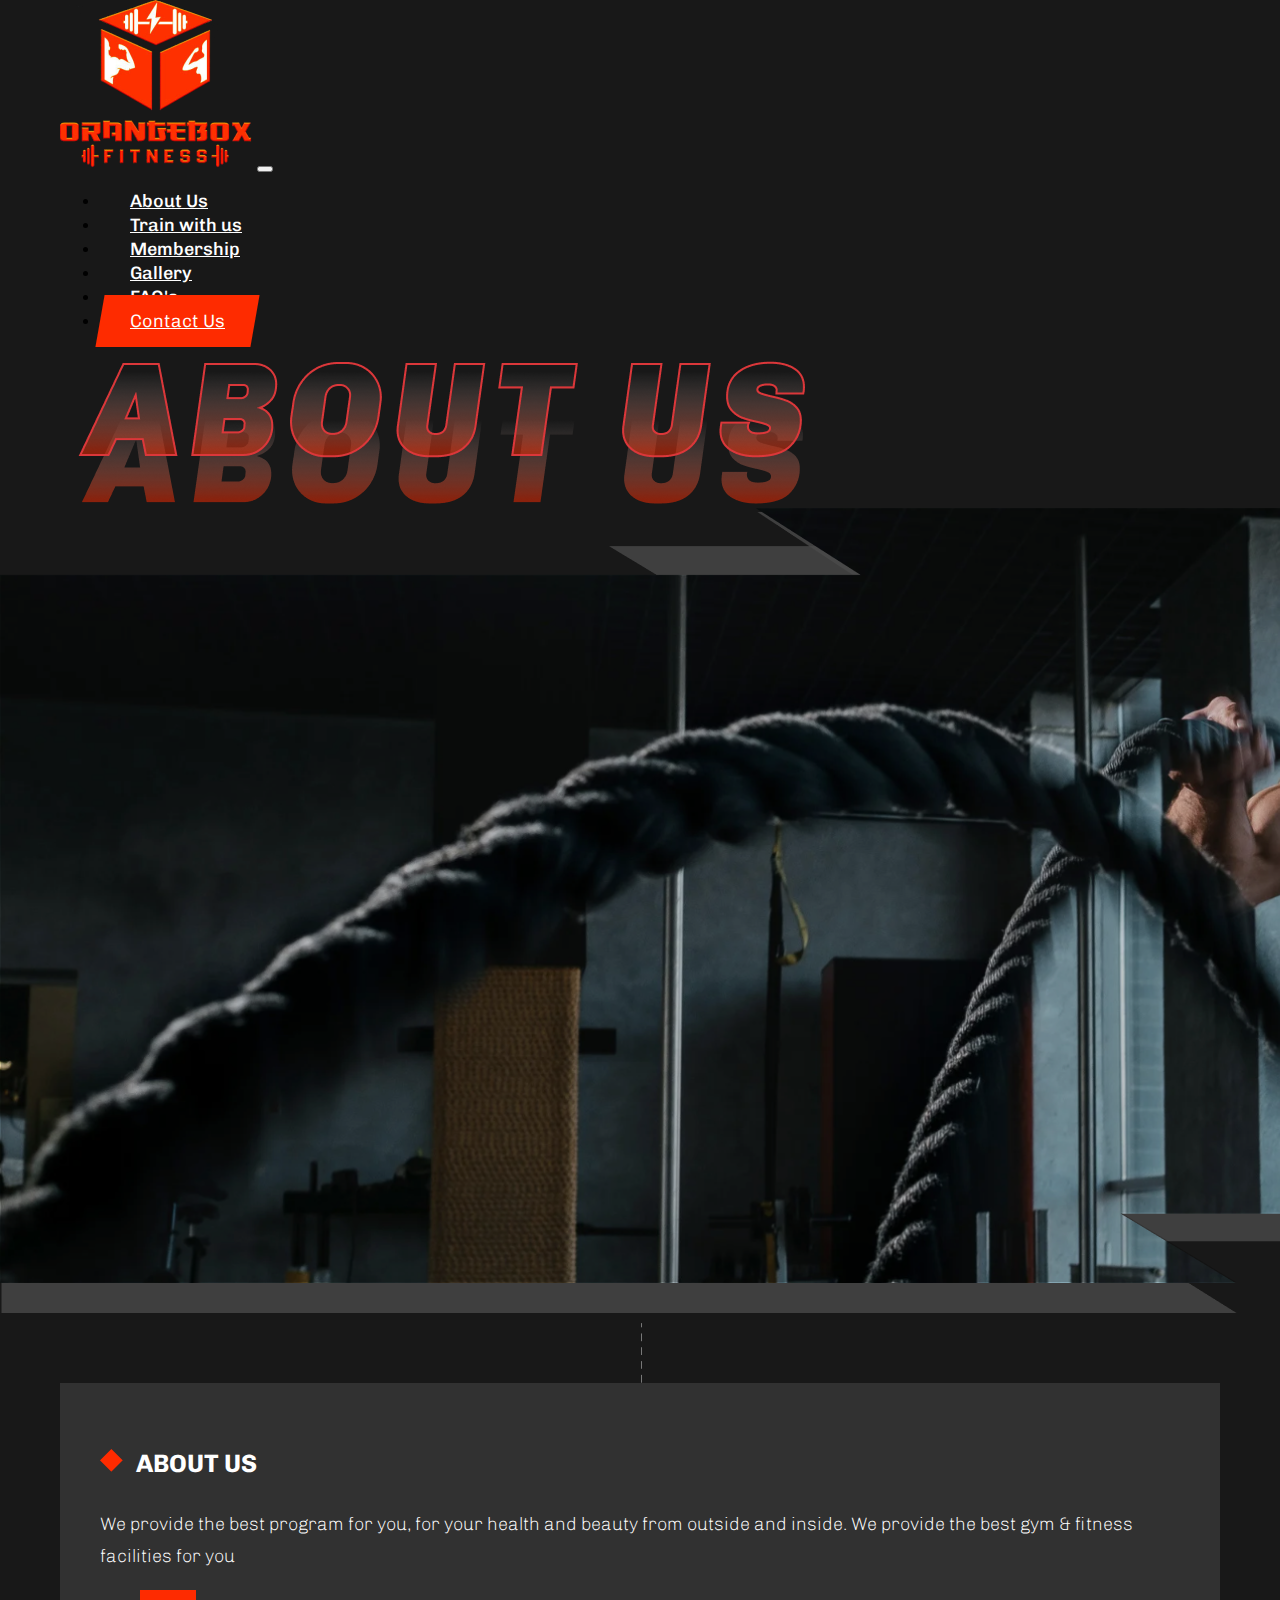
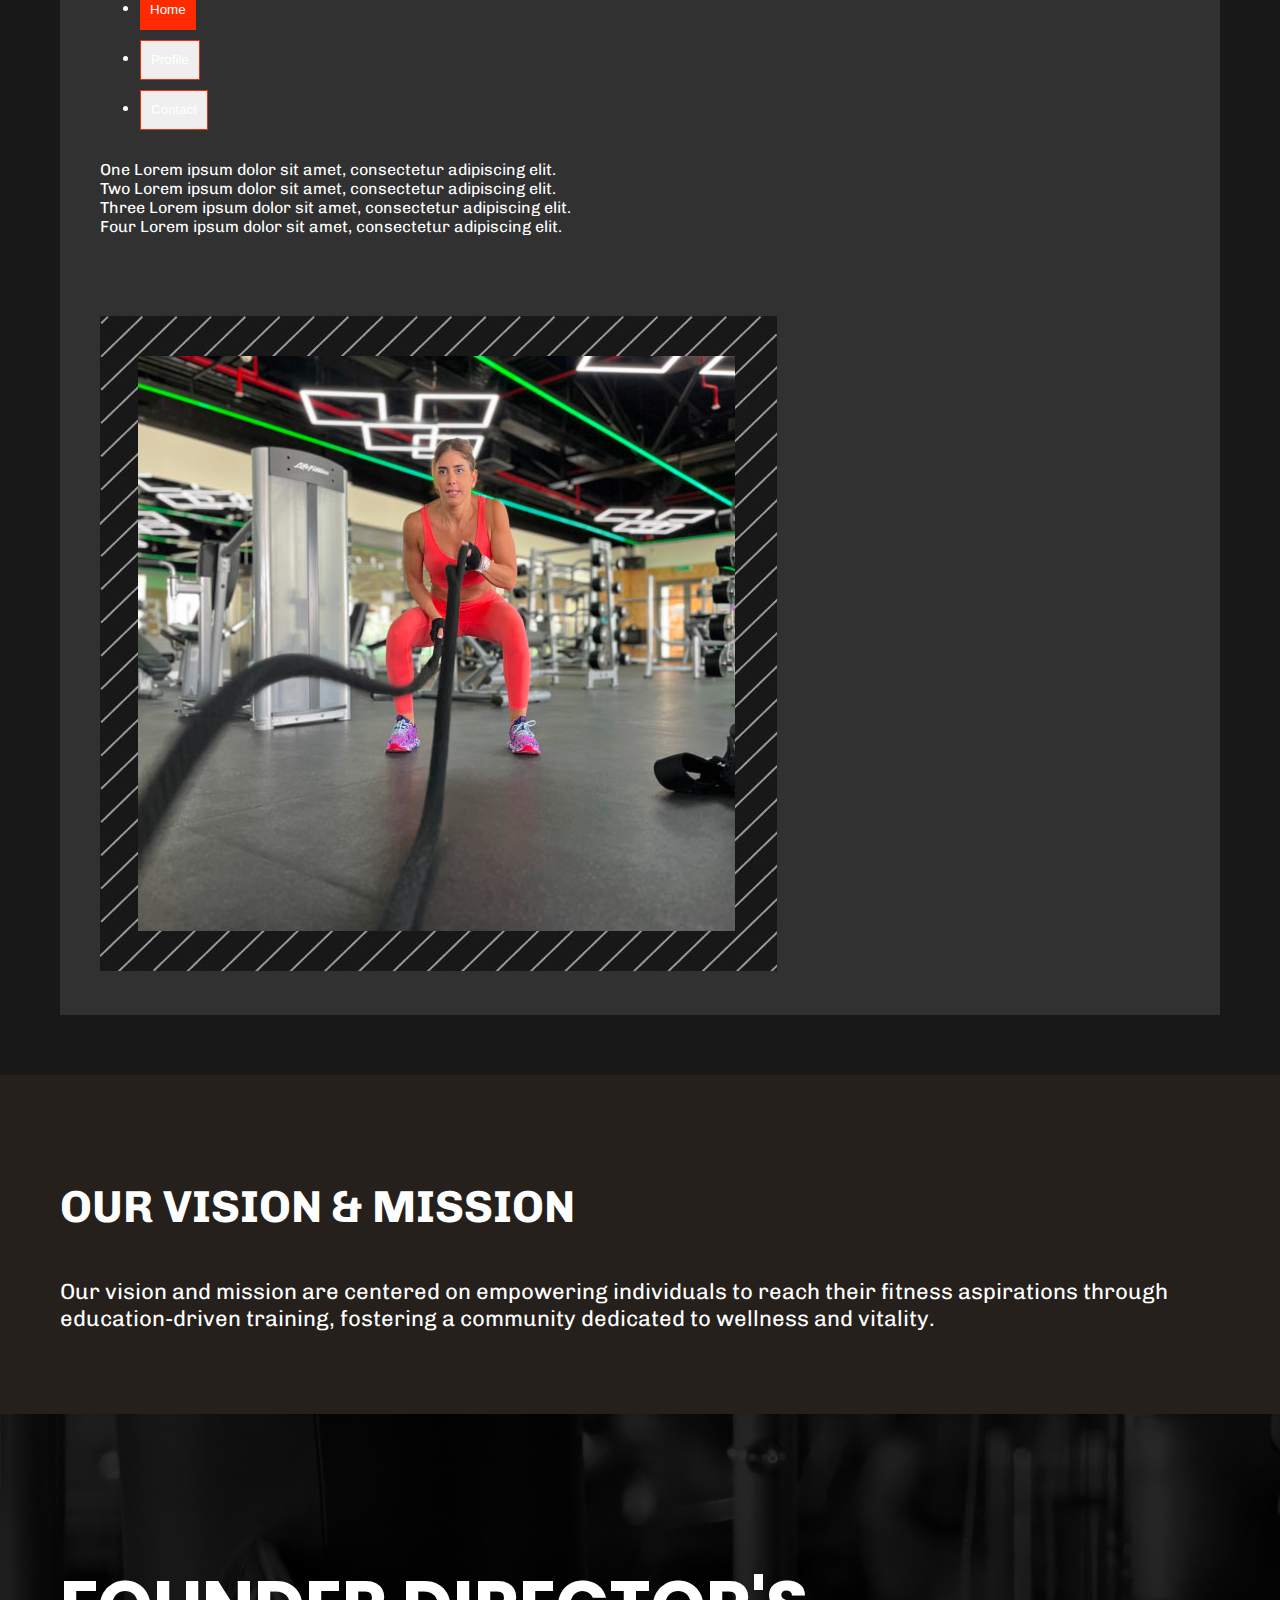
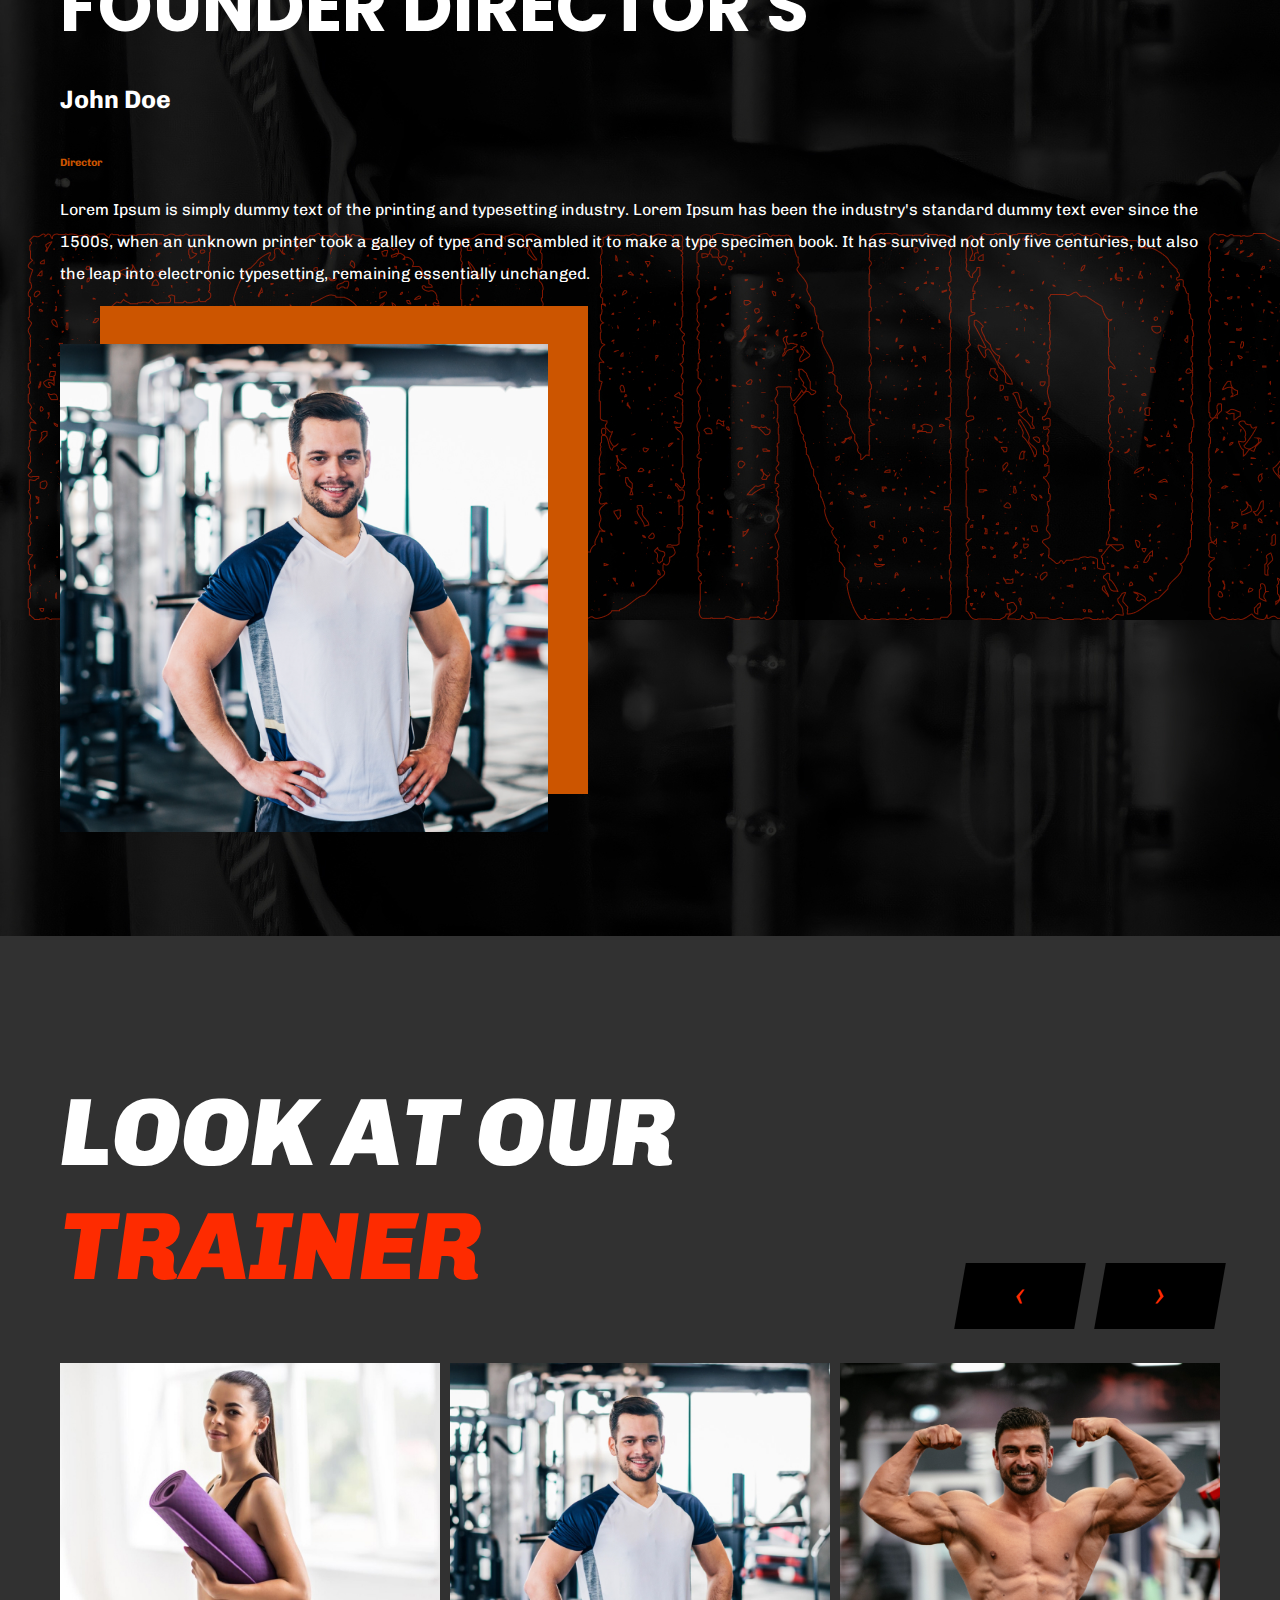
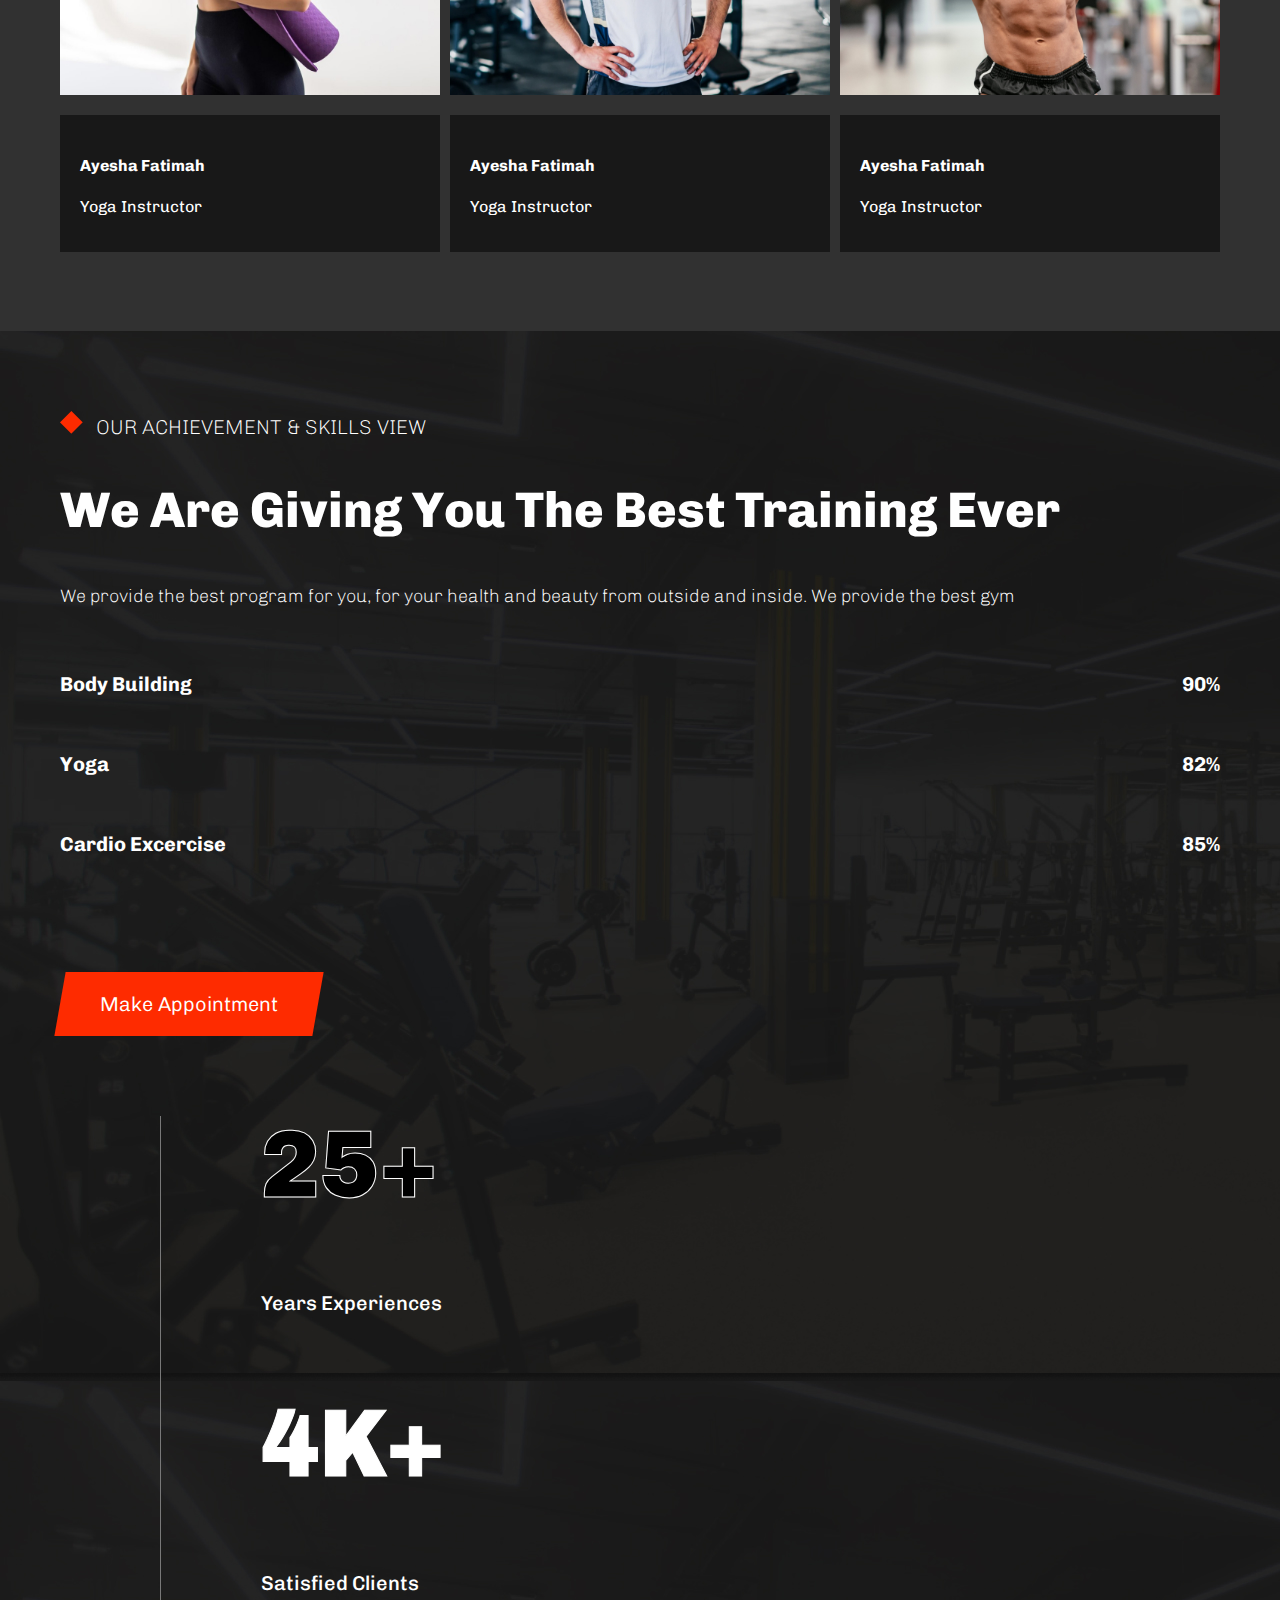
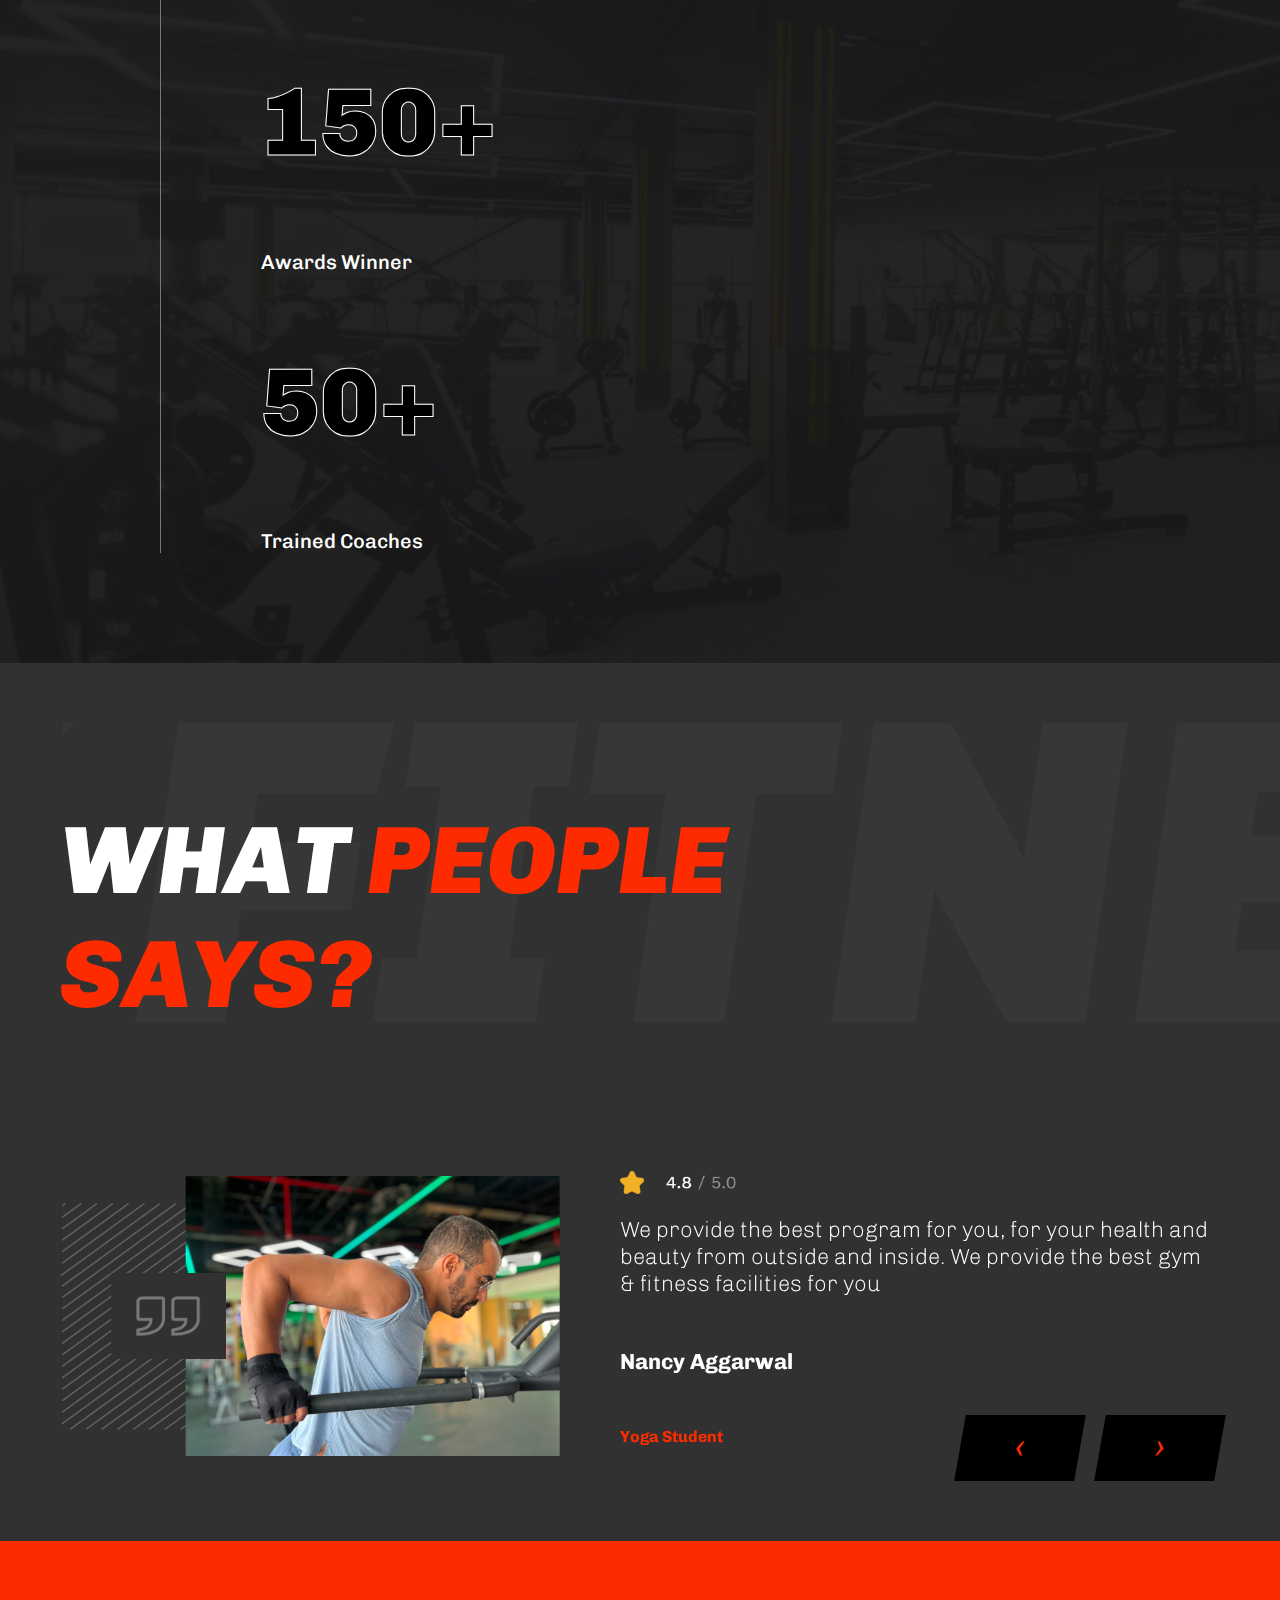
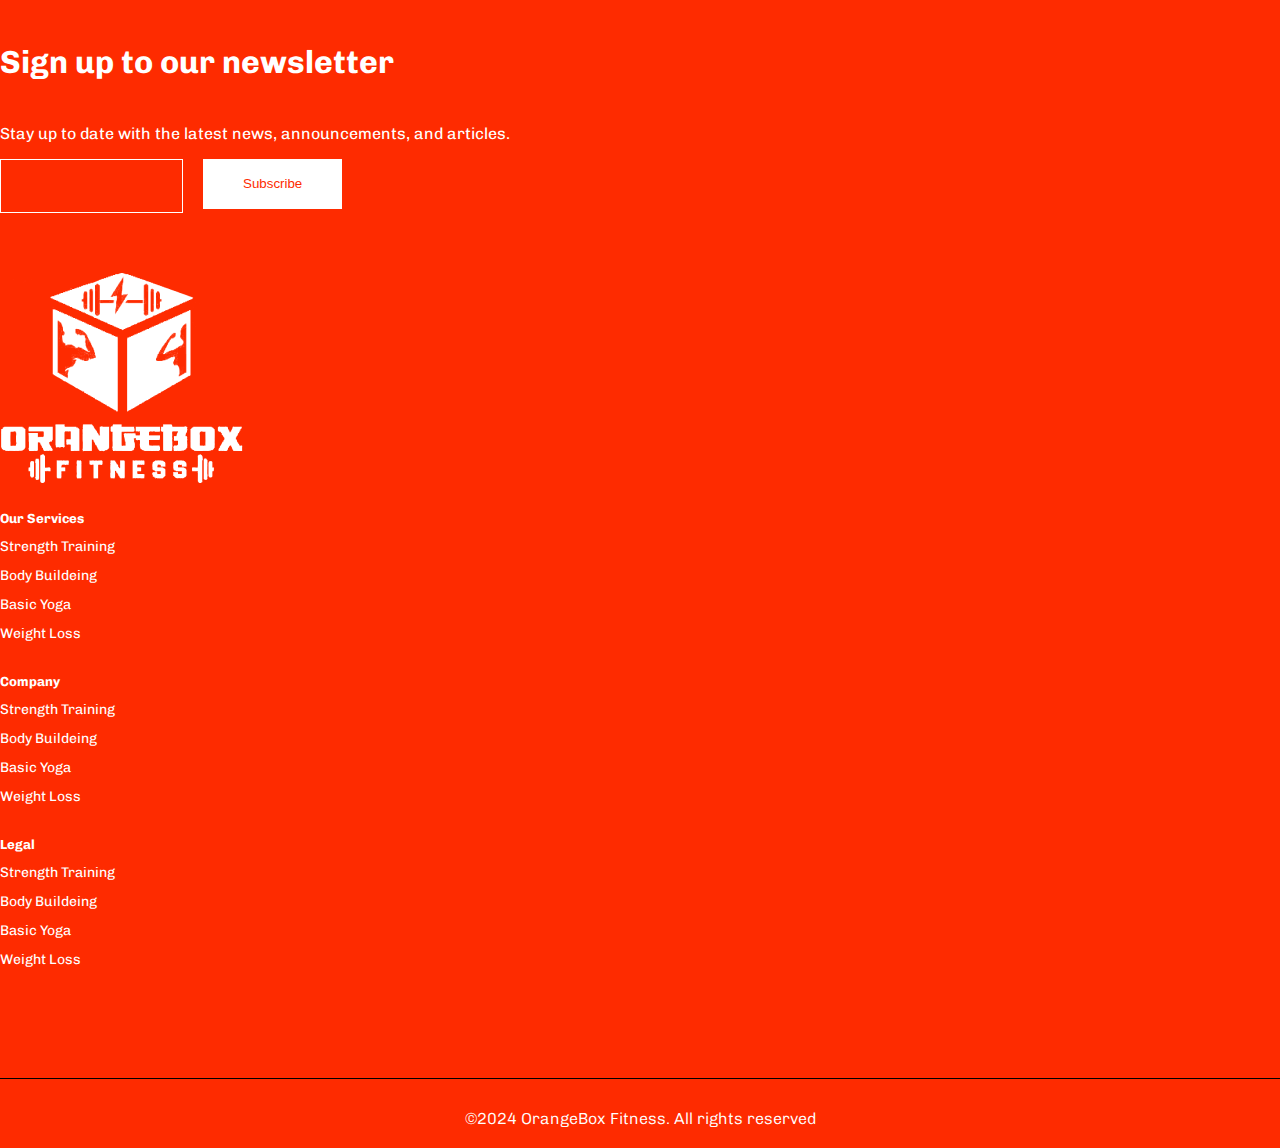
==== about.html @ 891178ad "rtr" ====
<!doctype html>
<html lang="en">

<head>
    <meta charset="utf-8">
    <meta name="viewport" content="width=device-width, initial-scale=1">
    <title>Orange Box Fitness</title>
    <link href="https://cdn.jsdelivr.net/npm/bootstrap@5.3.0/dist/css/bootstrap.min.css" rel="stylesheet"
        integrity="sha384-9ndCyUaIbzAi2FUVXJi0CjmCapSmO7SnpJef0486qhLnuZ2cdeRhO02iuK6FUUVM" crossorigin="anonymous">
    <link rel="preconnect" href="https://fonts.googleapis.com">
    <link rel="preconnect" href="https://fonts.gstatic.com" crossorigin>
    <link href="https://fonts.googleapis.com/css2?family=Chivo:ital,wght@0,100..900;1,100..900&display=swap" rel="stylesheet">
    <link rel="preconnect" href="https://fonts.googleapis.com">
    <link rel="preconnect" href="https://fonts.gstatic.com" crossorigin>
    <link href="https://fonts.googleapis.com/css2?family=Poppins:ital,wght@0,100;0,200;0,300;0,400;0,500;0,600;0,700;0,800;0,900;1,100;1,200;1,300;1,400;1,500;1,600;1,700;1,800;1,900&display=swap" rel="stylesheet">
    <link rel="stylesheet" href="https://cdn.jsdelivr.net/npm/bootstrap-icons@1.10.5/font/bootstrap-icons.css">
    <link rel="stylesheet" href="css/style.css">
    <link rel="stylesheet" type="text/css" href="css/owl.carousel.min.css">
</head>

<body>
    <header class="header-wrapper">
        <div class="spaceleft-right">
            <nav class="navbar navbar-expand-md navbar-dark">
                <div class="container-fluid">
                    <a class="navbar-brand" href="index.html"><img src="images/logo.png" class="img-fluid"></a>
                    <button class="navbar-toggler" type="button" data-bs-toggle="collapse"
                        data-bs-target="#navbarCollapse" aria-controls="navbarCollapse" aria-expanded="false"
                        aria-label="Toggle navigation">
                        <span class="navbar-toggler-icon"></span>
                    </button>
                    <div class="collapse navbar-collapse" id="navbarCollapse">
                        <ul class="navbar-nav me-auto mb-2 mb-md-0">
                            <li class="nav-item">
                                <a class="nav-link" href="about.html">About Us</a>
                            </li>
                            <li class="nav-item">
                                <a class="nav-link" href="#">Train with us</a>
                            </li>
                            <li class="nav-item">
                                <a class="nav-link" href="#">Membership</a>
                            </li>
                            <li class="nav-item">
                                <a class="nav-link" href="#">Gallery</a>
                            </li>
                            <li class="nav-item">
                                <a class="nav-link" href="#">FAQ's</a>
                            </li>
                            <li class="nav-item">
                                <a class="nav-link orange-button" href="#"><i>Contact Us</i></a>
                            </li>
                        </ul>
                    </div>
                </div>
            </nav>
        </div>
    </header>
    <div class="spaceleft-right page-title-section">
        <div class="page-title-section-wrapper">
            <div class="container">
                <div class="row">
                    <div class="page-title text-center"><img src="images/about-title.png" class="img-fluid"></div>
                </div>
            </div>
        </div>
    </div>
    <div class="banner-scetion-wrapper">
        <div class="banner-scetion pt-3">
            <img src="images/about-banner.png" class="img-fluid">
        </div>
    </div>
    <div class="spaceleft-right">
        <div class="about-section-wrapper space-top-bottom">
            <div class="container">
                <div class="about-sec-about-page">
                    <div class="row">
                        <div class="col-lg-6">
                            <div class="about-content-wrapper">
                                <div class="about-content">
                                    <h3><i><img src="images/ace.png"></i> about us</h3>
                                    <p>We provide the best program for you, for your health and beauty from outside and inside. We provide the best gym & fitness facilities for you</p>
                                </div>
                                    <ul class="nav nav-tabs" id="myTab" role="tablist">
                                    <li class="nav-item" role="presentation">
                                        <button class="nav-link active" id="home-tab" data-bs-toggle="tab" data-bs-target="#home-tab-pane" type="button" role="tab" aria-controls="home-tab-pane" aria-selected="true">Home</button>
                                    </li>
                                    <li class="nav-item" role="presentation">
                                        <button class="nav-link" id="profile-tab" data-bs-toggle="tab" data-bs-target="#profile-tab-pane" type="button" role="tab" aria-controls="profile-tab-pane" aria-selected="false">Profile</button>
                                    </li>
                                    <li class="nav-item" role="presentation">
                                        <button class="nav-link" id="contact-tab" data-bs-toggle="tab" data-bs-target="#contact-tab-pane" type="button" role="tab" aria-controls="contact-tab-pane" aria-selected="false">Contact</button>
                                    </li>
                                    </ul>
                                <div class="tab-content" id="myTabContent">
                                <div class="tab-pane fade show active" id="home-tab-pane" role="tabpanel" aria-labelledby="home-tab" tabindex="0">One Lorem ipsum dolor sit amet, consectetur adipiscing elit.</div>
                                <div class="tab-pane fade" id="profile-tab-pane" role="tabpanel" aria-labelledby="profile-tab" tabindex="0">Two Lorem ipsum dolor sit amet, consectetur adipiscing elit.</div>
                                <div class="tab-pane fade" id="contact-tab-pane" role="tabpanel" aria-labelledby="contact-tab" tabindex="0">Three Lorem ipsum dolor sit amet, consectetur adipiscing elit.</div>
                                <div class="tab-pane fade" id="disabled-tab-pane" role="tabpanel" aria-labelledby="disabled-tab" tabindex="0">Four Lorem ipsum dolor sit amet, consectetur adipiscing elit.</div>
                                </div>
                            </div>
                        </div>
                        <div class="col-lg-6">
                            <div class="about-image text-center about-content-wrapper">
                                <img src="images/about.jpg" class="img-fluid">
                            </div>
                        </div>
                    </div>
                </div>
            </div>
        </div>
    </div>    

    <div class="spaceleft-right our-miossion-section">
        <div class="space-top-bottom">
            <div class="container">
                <div class="row align-items-center">
                    <div class="col-lg-4">
                        <h3>Our Vision & Mission</h3>
                    </div>
                    <div class="col-lg-8">
                        <p>Our vision and mission are centered on empowering individuals to reach their fitness aspirations through education-driven training, fostering a community dedicated to wellness and vitality.</p>
                    </div>
                </div>
            </div>
        </div>
    </div>

    <div class="spaceleft-right director-section">
        <div class="space-top-bottom100">
            <div class="container">
                <div class="row align-items-center">
                    <div class="col-lg-6 col-md-6">
                        <h2>Founder Director's</h2>
                        <h5>John Doe</h5>
                        <h6>Director</h6>
                        <p>Lorem Ipsum is simply dummy text of the printing and typesetting industry. Lorem Ipsum has been the industry's standard dummy text ever since the 1500s, when an unknown printer took a galley of type and scrambled it to make a type specimen book. It has survived not only five centuries, but also the leap into electronic typesetting, remaining essentially unchanged.</p>
                    </div>
                    <div class="col-lg-6 col-md-6">
                        <div class="founder-image">
                            <img src="images/founder.png" class="img-fluid">
                        </div>
                    </div>
                </div>
            </div>
        </div>
    </div>

     <div class="spaceleft-right look-at-section">
        <div class="space-top-bottom">
            <div class="container">
                <div class="row">
                    <div class="section-title text-left">
                        <h2>Look at Our<br> <span>Trainer</span></h2>
                    </div>
                    
                    <div class="owl-two owl-carousel owl-theme">
                        <div class="item">
                            <div class="trainer-bio-box">
                                <div class="trainer-img"><img src="images/trainer1.jpg" class="img-fluid"></div>
                                <div class="trainer-intro">
                                    <h4>Ayesha Fatimah</h4>
                                    <p>Yoga Instructor</p>
                                </div>
                            </div>
                        </div>
                        <div class="item">
                            <div class="trainer-bio-box">
                                <div class="trainer-img"><img src="images/trainer2.jpg" class="img-fluid"></div>
                                <div class="trainer-intro">
                                    <h4>Ayesha Fatimah</h4>
                                    <p>Yoga Instructor</p>
                                </div>
                            </div>
                        </div>
                        <div class="item">
                            <div class="trainer-bio-box">
                                <div class="trainer-img"><img src="images/trainer3.jpg" class="img-fluid"></div>
                                <div class="trainer-intro">
                                    <h4>Ayesha Fatimah</h4>
                                    <p>Yoga Instructor</p>
                                </div>
                            </div>
                        </div>
                        <div class="item">
                            <div class="trainer-bio-box">
                                <div class="trainer-img"><img src="images/trainer2.jpg" class="img-fluid"></div>
                                <div class="trainer-intro">
                                    <h4>Ayesha Fatimah</h4>
                                    <p>Yoga Instructor</p>
                                </div>
                            </div>
                        </div>
                    </div>
                </div>
            </div>
        </div>
    </div>

    <div class="spaceleft-right best-training-section">
        <div class="space-top-bottom">
            <div class="container">
                <div class="row">
                    <div class="col-lg-6 col-md-6">
                        <div class="about-content">
                            <h3><i><img src="images/ace.png"></i> Our achievement & skills view</h3>
                            <h2>We are giving you the best Training ever</h2>
                            <p>We provide the best program for you, for your health and beauty from outside and inside. We provide the best gym</p>
                        </div>
                        <div class="progress-line">
                            <div class="progress-text"><span>Body Building</span> 
                                <span>90%</span></div>
                            <div class="progress">
                              <div class="progress-bar" role="progressbar" style="width: 90%" aria-valuenow="90" aria-valuemin="0" aria-valuemax="100"></div>
                            </div>
                        </div>
                        <div class="progress-line">
                            <div class="progress-text"><span>Yoga</span> 
                                <span>82%</span></div>
                            <div class="progress">
                              <div class="progress-bar" role="progressbar" style="width: 82%" aria-valuenow="82" aria-valuemin="0" aria-valuemax="100"></div>
                            </div>
                        </div>
                        <div class="progress-line">
                            <div class="progress-text"><span>Cardio Excercise</span> 
                                <span>85%</span></div>
                            <div class="progress">
                              <div class="progress-bar" role="progressbar" style="width: 85%" aria-valuenow="85" aria-valuemin="0" aria-valuemax="100"></div>
                            </div>
                        </div>
                        <a class="orange-button btnstyle margin-top-60" href="#"><i>Make Appointment</i></a>
                    </div>
                    <div class="col-lg-6 col-md-6">
                        <div class="numbers-section">
                            <div class="numbers-box">
                                <div class="number-style">
                                    <h2>25+</h2>
                                    <p>Years Experiences</p>
                                </div>
                            </div>
                            <div class="numbers-box">
                                <div class="number-style white">
                                    <h2>4K+</h2>
                                    <p>Satisfied Clients</p>
                                </div>
                            </div>
                            <div class="numbers-box">
                                <div class="number-style">
                                    <h2>150+</h2>
                                    <p>Awards Winner</p>
                                </div>
                            </div>
                            <div class="numbers-box">
                                <div class="number-style">
                                    <h2>50+</h2>
                                    <p>Trained Coaches</p>
                                </div>
                            </div>
                        </div>
                    </div>
                </div>
            </div>
        </div>
    </div>

    <div class="spaceleft-right people-say-section">
        <div class="space-top-bottom">
            <div class="container">
                <div class="row">
                    <div class="section-title text-left">
                        <h2>What <span>people<br> says?</span></h2>
                    </div>
                    <div class="owl-three owl-carousel owl-theme">
                        <div class="item">
                            <div class="review-holder">
                                <div class="review-image">
                                    <img src="images/review1.png" class="img-fluid">
                                </div>
                                <div class="reniew-content">
                                    <div class="stars"><img src="images/stars.png" class="img-fluid"></div>
                                    <p>We provide the best program for you, for your health and beauty from outside and inside. We provide the best gym & fitness facilities for you</p>
                                    <div class="client-name">
                                        <h6>Nancy Aggarwal</h6>
                                        <p>Yoga Student</p>
                                    </div>
                                </div>
                            </div>
                        </div>
                        <div class="item">
                            <div class="review-holder">
                                <div class="review-image">
                                    <img src="images/review1.png" class="img-fluid">
                                </div>
                                <div class="reniew-content">
                                    <div class="stars"><img src="images/stars.png" class="img-fluid"></div>
                                    <p>We provide the best program for you, for your health and beauty from outside and inside. We provide the best gym & fitness facilities for you</p>
                                    <div class="client-name">
                                        <h6>Nancy Aggarwal</h6>
                                        <p>Yoga Student</p>
                                    </div>
                                </div>
                            </div>
                        </div>
                        <div class="item">
                            <div class="review-holder">
                                <div class="review-image">
                                    <img src="images/review1.png" class="img-fluid">
                                </div>
                                <div class="reniew-content">
                                    <div class="stars"><img src="images/stars.png" class="img-fluid"></div>
                                    <p>We provide the best program for you, for your health and beauty from outside and inside. We provide the best gym & fitness facilities for you</p>
                                    <div class="client-name">
                                        <h6>Nancy Aggarwal</h6>
                                        <p>Yoga Student</p>
                                    </div>
                                </div>
                            </div>
                        </div>
                        <div class="item">
                            <div class="review-holder">
                                <div class="review-image">
                                    <img src="images/review1.png" class="img-fluid">
                                </div>
                                <div class="reniew-content">
                                    <div class="stars"><img src="images/stars.png" class="img-fluid"></div>
                                    <p>We provide the best program for you, for your health and beauty from outside and inside. We provide the best gym & fitness facilities for you</p>
                                    <div class="client-name">
                                        <h6>Nancy Aggarwal</h6>
                                        <p>Yoga Student</p>
                                    </div>
                                </div>
                            </div>
                        </div>
                    </div>
                    
                </div>
            </div>
        </div>
    </div>

    <div class="red-footer-section">
        <div class="">
            <div class="container">
                <div class="row align-items-center">
                    <div class="col-md-6">
                        <div class="news-letter-title">
                            <h4>Sign up to our newsletter</h4>
                            <p>Stay up to date with the latest news, announcements, and articles.</p>
                        </div>
                    </div>
                    <div class="col-md-6">
                        <form>
                            <div class="newsletter-form">
                                <input type="email" class="form-control" id="exampleInputEmail1" aria-describedby="emailHelp">
                                <button type="submit" class="btn btn-primary">Subscribe</button>
                            </div>
                        </form>
                    </div>
                </div>
                <div class="row align-items-center margin-top-60">
                    <div class="col-md-4">
                        <div class="footer-logo"><img src="images/footer-logo.png" class="img-fluid"></div>
                    </div>
                    <div class="col-md-8">
                        <div class="row">
                            <div class="col-md-4">
                                <div class="footer-list">
                                    <h5>Our Services</h5>
                                    <ul>
                                        <li><a href="#">Strength Training</a></li>
                                        <li><a href="#">Body Buildeing</a></li>
                                        <li><a href="#">Basic Yoga</a></li>
                                        <li><a href="#">Weight Loss</a></li>
                                    </ul>
                                </div>
                            </div>
                            <div class="col-md-4">
                                <div class="footer-list">
                                    <h5>Company</h5>
                                    <ul>
                                        <li><a href="#">Strength Training</a></li>
                                        <li><a href="#">Body Buildeing</a></li>
                                        <li><a href="#">Basic Yoga</a></li>
                                        <li><a href="#">Weight Loss</a></li>
                                    </ul>
                                </div>
                            </div>
                            <div class="col-md-4">
                                <div class="footer-list">
                                    <h5>Legal</h5>
                                    <ul>
                                        <li><a href="#">Strength Training</a></li>
                                        <li><a href="#">Body Buildeing</a></li>
                                        <li><a href="#">Basic Yoga</a></li>
                                        <li><a href="#">Weight Loss</a></li>
                                    </ul>
                                </div>
                            </div>
                        </div>
                    </div>
                    <div class="copyright-section"><p>©2024 OrangeBox Fitness. All rights reserved</p></div>
                </div>
            </div>
        </div>
    </div>

   

    




    <footer>
        <script src="https://cdn.jsdelivr.net/npm/bootstrap@5.3.0/dist/js/bootstrap.min.js"
            integrity="sha384-fbbOQedDUMZZ5KreZpsbe1LCZPVmfTnH7ois6mU1QK+m14rQ1l2bGBq41eYeM/fS"
            crossorigin="anonymous"></script>
        <script src="https://ajax.googleapis.com/ajax/libs/jquery/3.5.1/jquery.min.js"></script>

        <script src="js/owl.carousel.min.js" type="text/javascript"></script>
        <script>
            $(document).ready(function(){
                $('.owl-one').owlCarousel({
                    items:1,
                    loop:true,
                    margin:10,
                    nav:true,
                    dots: false,
                    autoplay:false,
                    autoplayTimeout:2000,
                    autoplayHoverPause:true
                });

                $('.owl-two').owlCarousel({
                    items:3,
                    loop:true,
                    margin:10,
                    nav:true,
                    autoplay:true,
                    autoplayTimeout:2000,
                    autoplayHoverPause:true,
                    responsive:{
                            0:{
                                items:1
                            },
                            600:{
                                items:2
                            },
                            1000:{
                                items:3
                            }
                    }
                });

                $('.owl-three').owlCarousel({
                    items:1,
                    loop:true,
                    margin:10,
                    nav:true,
                    autoplay:true,
                    autoplayTimeout:3000,
                    autoplayHoverPause:true
                    
                });
                
                $('.play').on('click',function(){
                    owl.trigger('play.owl.autoplay',[1000])
                })
                $('.stop').on('click',function(){
                    owl.trigger('stop.owl.autoplay')
                })
            
              });
        </script>
    </footer>
</body>

</html>
---- css/style.css ----
body{
    margin: 0px;
    padding: 0px;
    font-family: "Chivo", sans-serif;
    background: #181818;
}
.navbar-expand-md .navbar-nav .nav-link{
    color: #ffffff;
}
.navbar-nav.me-auto{
    margin-left: auto!important;
    margin-right: 0px !important;
}
.space-left-right{
    padding: 0px 50px;
}
.navbar-expand-md .navbar-nav .nav-link{
    font-size: 18px;
    line-height: 24px;
    font-style: normal;
    font-weight: 500;
    padding: 15px 30px;
}
.spaceleft-right{
    padding: 0px 60px;
}
.orange-button{
    position: relative;
}
.orange-button:before{
    content: "";
    background-color: #FE2B00;
    position: absolute;
    width: 100%;
    height: 100%;
    z-index: 1;
    left: 0;
    right: 0;
    top: 0;
    bottom: 0;
    transform: skew(-10deg,0deg);
}
.orange-button{
    color: #ffffff !important;
    font-weight: 300 !important;
}
.orange-button i{
    position: relative;
    z-index: 5;
    font-style: normal;
}
.header-wrapper{
    background: #181818;
}
.page-title-section{
    background-color: #181818;
}
.banner-one{
    background-image: url("../images/banner1.png");
    background-position: top center;
    padding: 286px 0px;
}
.banner-content{
    text-align: center;
}
.banner-scetion-wrapper{
    background-color: #181818;
}
.banner-content h5{
    font-size: 44px;
    color: #ffffff;
    line-height: 50px;
}
.banner-content h1{
    font-size: 80px;
    color: #ffffff;
    line-height: 90px;
    font-weight: 900;
    font-style: italic;
    text-transform: uppercase;
    text-shadow: 2px 2px 4px #000000;
}
.banner-content h4{
    font-size: 48px;
    line-height: 50px;
    color: #ffffff;
    margin-top: 20px;
    font-weight: 700;
    text-shadow: 2px 2px 4px #000000;
}
.banner-content h4 span{
    color: #FE2B00;
}
.orange-button.btnstyle{
    font-size: 20px;
    text-decoration: none;
    padding: 20px 40px;
    display: inline-block;
}
.margin-top-40{
    margin-top: 40px;
}
.banner-scetion-wrapper{
    position: relative;
}
.banner-scetion-wrapper .owl-prev{
    background-image: url("../images/left.png") !important;
    width: 65px;
    height: 65px;
    position: absolute;
    top: 0;
    bottom: 0;
    left: 0;
    margin: auto;
}
.banner-scetion-wrapper .owl-next{
    background-image: url("../images/right.png") !important;
    width: 65px;
    height: 65px;
    position: absolute;
    top: 0;
    bottom: 0;
    right: 0;
    margin: auto;
}
.banner-scetion-wrapper .owl-prev span,.banner-scetion-wrapper .owl-next span{
    font-size: 0px;
}
.banner-tag p{
    font-size: 18px;
    line-height: 24px;
    margin: 0px;
}
.banner-scetion-wrapper .item{
    position: relative;
}
.banner-tag{
    position: absolute;
    top: 67px;
    color: #ffffff;
    background-image: url("../images/tagbg.png");
    width: 360px;
    padding: 20px 40px;
}
.about-section-wrapper{
    position: relative;
}
.space-top-bottom{
    padding: 60px 0px;
}
.about-section-wrapper:before{
    content:"";
    background-image: url(../images/doted.png);
    width: 286px;
    height: 458px;
    background-position: center top;
    display: block;
    position: absolute;
    right: 0;
    left: 0;
    margin: auto;
    z-index: -1;
    top: 0;
}
.about-content-wrapper{
    background-color: #313131;
    padding: 40px;
    color: #ffffff;
}
.about-content h3{
    color: #ffffff;
    text-transform: uppercase;
    font-size: 25px;
    margin-bottom: 30px;
}
.about-content h3 i{
    margin-right: 8px;
}
.about-content p{
    font-size: 18px;
    line-height: 32px;
    font-weight: 100;
    color: #ffffff;
}
.about-content-wrapper .nav.nav-tabs .nav-link.active{
    background-color: #FE2B00;
    border-radius: 0px;
    border: 0px;
    color: #ffffff;
}
.about-content-wrapper .nav-tabs{
    border: 0px;
    margin-bottom: 20px;
}
.btn:focus,.nav-link:focus{
    outline: none !important;
    box-shadow: none !important;
}
.nav-item{
    outline: none !important;
    box-shadow: none !important;
}
.nav-tabs .nav-link, .nav-tabs .nav-link{
    border: 1px solid #FE2B00;
    border-radius: 0px;
    height: 40px;
    color: #ffffff;
    margin-right: 20px;
    line-height: 1em;
    padding: 0px 10px;
    margin-bottom: 10px;
}
.section-title h2{
    font-size: 96px;
    font-weight: 900;
    text-transform: uppercase;
    text-align: center;
    color: #ffffff;
    font-style: italic;
}
.section-title h2 span{
    color: #FE2B00;
}
.section-title p{
    color: #ffffff;
    font-size: 25px;
    text-align: center;
    font-weight: 100;
    margin-bottom: 60px;
}
.body-building{
    background-image: url("../images/weightlifting.png");
}
.service-icon.strength-training{
    background-image: url("../images/muscle.png");
}
.yoga{
    background-image: url("../images/yoga.png");
}
.weight{
    background-image: url("../images/weight.png");
}
.service-icon{
    width: 80px;
    height: 80px;
    background-repeat: no-repeat;
    background-position: center;
    margin-bottom: 20px;
}
.service-box-inner h2{
    color: #ffffff;
    font-size: 24px;
    font-weight: 500;
    margin-bottom: 20px;
}
.service-box-inner p{
    color: #ffffff;
    font-size: 18px;
    margin-bottom: 40px;
}
.service-box{
    background-color: #000000;
    padding: 0px;
    border-right: 1px solid #787878;
    border-bottom: 1px solid #787878;
}
.service-box-inner{
    background-color: #313131;
    border: 5px solid #1e1a19;
    padding: 40px;
}
.Our-service-section .col-lg-6{
    margin: 0px;
    padding: 0px;
}
.service-box-inner a{
    color: #ffffff;
    padding: 0px;
    font-size: 20px;
    text-transform: uppercase;
}
.no-right-border{
    border-right: 0px !important;
}
.service-box-inner:hover{
    background-color: #FE2B00;
    transition: all 0.3s ease-in-out 0s;
}
.margin-top-60{
    margin-top: 60px;
}
.best-training-section .about-content h3{
    font-size: 20px;
    font-weight: 100;
}
.best-training-section .about-content h2{
    font-size: 50px;
    color: #ffffff;
    font-weight: 800;
    margin-bottom: 40px;
    text-transform: capitalize;
}
.progress-text span{
    color: #ffffff;
    font-size: 20px;
    font-weight: 700;
    display: block;
}
.progress-text{
    display: flex;
    justify-content: space-between;
    margin-bottom: 20px;
}
.progress, .progress-stacked{
    height: 6px;
    border-radius: 0px;
}
.progress-bar{
    background-color: #FE2B00;
}
.progress-line{
    margin-bottom: 30px;
}
.best-training-section .about-content{
    margin-bottom: 60px;
}
.number-style h2{
    font-size: 96px;
    font-weight: 900;
    -webkit-text-stroke-width: 1px;
    -webkit-text-stroke-color: #ffffff;
    line-height: 1em;
}
.number-style p{
    color: #ffffff;
    font-size: 20px;
    font-weight: 500;
}
.number-style.white{
    color: #ffffff;
}
.numbers-box{
    margin-bottom: 50px;
}
.numbers-section{
    border-left:1px solid #787878;
    padding-left: 100px;
    margin-left: 100px;
}
.best-training-section{
    background-image: url(../images/train-bg.jpg);
}
.section-title.text-left h2{
    text-align: left;
}
.trainer-intro{
    background-color:#181818;
    padding: 20px;
    margin-top: 20px;
}
.trainer-intro h4{
    color: #ffffff;
}
.trainer-intro p{
    color: #ffffff;
}
.look-at-section{
    background-image: url(..images/lookatbg.jpg) !important;
    background-size: cover;
    background-repeat: no-repeat;
    background-color: #313131;
}
.review-holder{
    display: flex;
    align-items: center;
}
.reniew-content p{
    color: #ffffff;
    font-size: 22px;
    font-weight: 100;
}
.reniew-content h6{
    color: #ffffff;
    font-size: 22px;
}
.reniew-content .client-name p{
    color: #FE2B00;
    font-size: 16px;
    font-weight: 700;
}
.review-image{
    flex-shrink: 0;
    width: 500px;
    margin-right: 60px;
}
.reniew-content .stars{
    margin-bottom: 20px;
    width: 140px;
}
.client-name{
    margin-top: 40px;
}
.people-say-section .review-holder{
    margin-top: 60px;
}
.look-at-section h2{
    margin-bottom: 60px;
}
.people-say-section{
    background-image: url("../images/fitbg.jpg");
}
.red-footer-section{
    padding: 60px 0px 20px;
    background-color: #FE2B00;
}
.news-letter-title h4{
    color: #ffffff;
    font-size: 32px;
}
.news-letter-title p{
    color: #ffffff;
    font-size: 16px;
}
.newsletter-form{
    display: flex;
}
.newsletter-form .btn.btn-primary{
    background-color: #ffffff;
    color: #FE2B00;
    border-radius: 0px;
    border: 0px;
    height: 50px;
    padding: 0px 40px;
}
.newsletter-form .form-control{
    border-radius: 0px;
    border: 1px solid #ffffff;
    background-color: transparent;
    margin-right: 20px;
    height: 50px;
    color: #ffffff;
}
.footer-list ul{
    margin: 0px;
    padding: 0px;
}
.footer-list ul li{
    list-style: none;
}
.footer-list ul li a{
    color: #ffffff;
    text-decoration: none;
    font-size: 14px;
    margin-bottom: 10px;
    display: inline-block;
}
.footer-list h5{
    color: #ffffff;
    margin-bottom: 10px;
}
.copyright-section{
    text-align: center;
    border-top: 1px solid #000000;
    margin-top: 100px;
}
.copyright-section p{
    color: #ffffff;
    font-weight: 300;
    margin-bottom: 0px;
    margin-top: 30px;
}
.look-at-section .owl-nav,.people-say-section .owl-nav{
    position: absolute;
    top: -100px;
    right: 0;
}
.people-say-section .owl-nav{
    top: auto;
    bottom: 0px !important;
}
.look-at-section .owl-nav .owl-prev,.look-at-section .owl-nav .owl-next,
.people-say-section .owl-nav .owl-prev,.people-say-section .owl-nav .owl-next{
    width: 120px;
    height: 66px;
    text-align: center;
    background-color: #000000 !important;
    color: #FE2B00 !important;
    margin-left: 20px;
    transform: skew(-10deg,0deg);
}
.look-at-section .owl-nav .owl-prev:hover,.look-at-section .owl-nav .owl-next:hover,
.people-say-section .owl-nav .owl-prev:hover,.people-say-section .owl-nav .owl-next:hover{
    background-color:#FE2B00 !important;
    color: #ffffff !important;
}
.look-at-section .owl-nav .owl-prev span,.look-at-section .owl-nav .owl-next span,
.people-say-section .owl-nav .owl-prev span,.people-say-section .owl-nav .owl-next span{
    font-size: 40px;
}
.about-sec-about-page{
    background-color: #313131;
}
.our-miossion-section{
    background-color: #25201B;
}
.our-miossion-section h3{
    font-size: 45px;
    color: #ffffff;
    text-transform: uppercase;
    font-weight: 700;
}
.our-miossion-section p{
    color: #ffffff;
    font-size: 22px;
}
.director-section{
    background-image: url("../images/founder-bg.jpg");
}
.director-section h2{
    color: #ffffff;
    font-size: 70px;
    line-height: 1em;
    font-weight: 700;
    text-transform: uppercase;
    font-family: "Poppins", sans-serif;
    margin-bottom: 30px 
}
.director-section h5{
    color: #ffffff;
    font-size: 25px;
    font-weight: 700;
}
.director-section h6{
    color: #CC5500;
}
.director-section p{
    color: #ffffff;
    line-height: 2em;
    margin-top: 20px;
}
.space-top-bottom100{
    padding: 100px 0px;
}
@media only screen and (max-width:1199px){

    .navbar-expand-md .navbar-nav .nav-link{
        padding: 15px 10px;
    }
}

@media only screen and (max-width:991px){

    .about-sec-about-page .about-content-wrapper{
        margin-top: 0px;
        padding-bottom: 0;
    }
    .about-image.text-center.about-content-wrapper{
        padding-bottom: 30px;
    }
    .director-section h2{
        font-size: 55px;
    }
    .navbar-expand-md .navbar-nav .nav-link{
        font-size: 16px;
        text-align: center;
        line-height: 1em;
    }
    .spaceleft-right {
        padding: 0px 10px;
    }
    .about-content-wrapper{
        margin-top: 40px;
    }
    br{
        display: none;
    }
    .section-title h2{
        font-size: 70px;
    }
    .section-title p{
        font-size: 20px;
    }
    .service-box{
        border: 1px solid #787878 !important;
        margin-bottom: 20px;
    }
    .numbers-section{
        padding-left: 20px;
        margin-left: 20px;
    }
    .best-training-section .about-content h3{
        font-size: 18px;
    }
    .best-training-section .about-content h2{
        font-size: 40px;
    }
    .number-style h2{
        font-size: 80px;
    }
    .number-style p{
        font-size: 18px;
    }
    .review-image{
        width: 300px;
    }
    .people-say-section .owl-nav{
        bottom: -40px !important;
    }
    .Our-service-section.space-top-bottom{
        padding-top: 0px;
    }
    .people-say-section .space-top-bottom{
        padding-top: 0px;
    }
}

@media only screen and (max-width:767px){

    .navbar-toggler{
        background-color: #FE2B00;
    }
    .banner-content h1{
        font-size: 70px;
    }
    .banner-content h4{
        font-size: 38px;
    }
    .orange-button.btnstyle{
        font-size: 18px;
    }
    .orange-button.btnstyle{
        padding: 15px 30px;
    }
    .banner-one{
        padding: 250px 0px 150px;
    }
    .numbers-section {
        padding-left: 0px;
        margin-left: 0px;
        border: 0px;
        margin-top: 60px;
        text-align: center;
    }
    .section-title h2 {
        font-size: 60px;
    }
    .section-title p{
        font-size: 18px;
    }
    .look-at-section .owl-nav .owl-prev, .look-at-section .owl-nav .owl-next, .people-say-section .owl-nav .owl-prev, .people-say-section .owl-nav .owl-next{
        width: 90px;
        height: 60px
    }
    .trainer-intro h4{
        font-size: 18px;
    }
    .trainer-intro{
        padding: 20px 10px;
    }
    .review-holder{
        flex-direction: column;
    }
    .reniew-content{
        text-align: center;
    }
    .reniew-content p{
        font-size: 20px;
    }
    .people-say-section .owl-nav{
        left: 0;
        right: 0;
        margin: auto;
        text-align: center;
    }
    .reniew-content .stars{
        margin: 10px auto;
    }
    .news-letter-title{
        text-align: center;
    }
    .footer-logo{
        text-align: center;
    }
    .footer-list{
        text-align: center;
        margin-top: 30px;
    }
    .copyright-section{
        margin-top: 40px;
    }
    .our-miossion-section h3 {
        font-size: 35px;
    }
    .our-miossion-section p{
        font-size: 18px;
        margin-bottom: 0;
    }
}

@media only screen and (max-width:575px){

    .director-section h2{
        font-size: 45px;
    }
    .director-section p{
        margin-bottom: 30px;
    }
    .space-top-bottom100{
        padding: 60px 0px;
    }
    .navbar-brand{
        width: 130px;
    }
    .banner-tag p{
        font-size: 16px;
    }
    .banner-content h1 {
        font-size: 45px;
        line-height: 1em;
    }
    .banner-content h5 {
        font-size: 33px;
        line-height: 38px;
    }
    .banner-scetion-wrapper .owl-prev,.banner-scetion-wrapper .owl-next{
        width: 30px;
        height: 30px;
        background-position: center !important;
    }
    .banner-content h4 {
        font-size: 30px;
        line-height: 1em;
    }
    .banner-one {
        padding: 250px 0px 100px;
    }
    .banner-tag{
        padding: 10px 40px;
        top: 25px;
    }
    .about-content-wrapper{
        padding: 40px 20px;
    }
    .about-content h3{
        margin-bottom: 20px;
    }
    .about-content p{
        font-size: 16px;
        line-height: 30px;
    }
    .section-title h2 {
        font-size: 40px;
    }
    .section-title p {
        font-size: 16px;
        margin-bottom: 30px;
    }
    .service-box-inner{
        padding: 20px;
    }
    .orange-button.btnstyle.margin-top-60{
        margin-top: 20px;
    }
    .best-training-section .about-content h3 {
        font-size: 16px;
    }
    .best-training-section .about-content h2 {
        font-size: 30px;
        margin-bottom: 20px;
    }
    .spaceleft-right.best-training-section .space-top-bottom{
        padding-bottom: 20px;
    }
    .look-at-section .owl-nav, .people-say-section .owl-nav {
        position: static;
        margin-top: 30px;
        text-align: center;
    }
    .reniew-content p {
        font-size: 18px;
    }
    .news-letter-title h4 {
        font-size: 24px;
    }
    .newsletter-form{
        flex-direction: column;
    }
    .newsletter-form .btn.btn-primary{
        margin-top: 20px;
    }
    .copyright-section p{
        margin-top: 20px;
    }
}
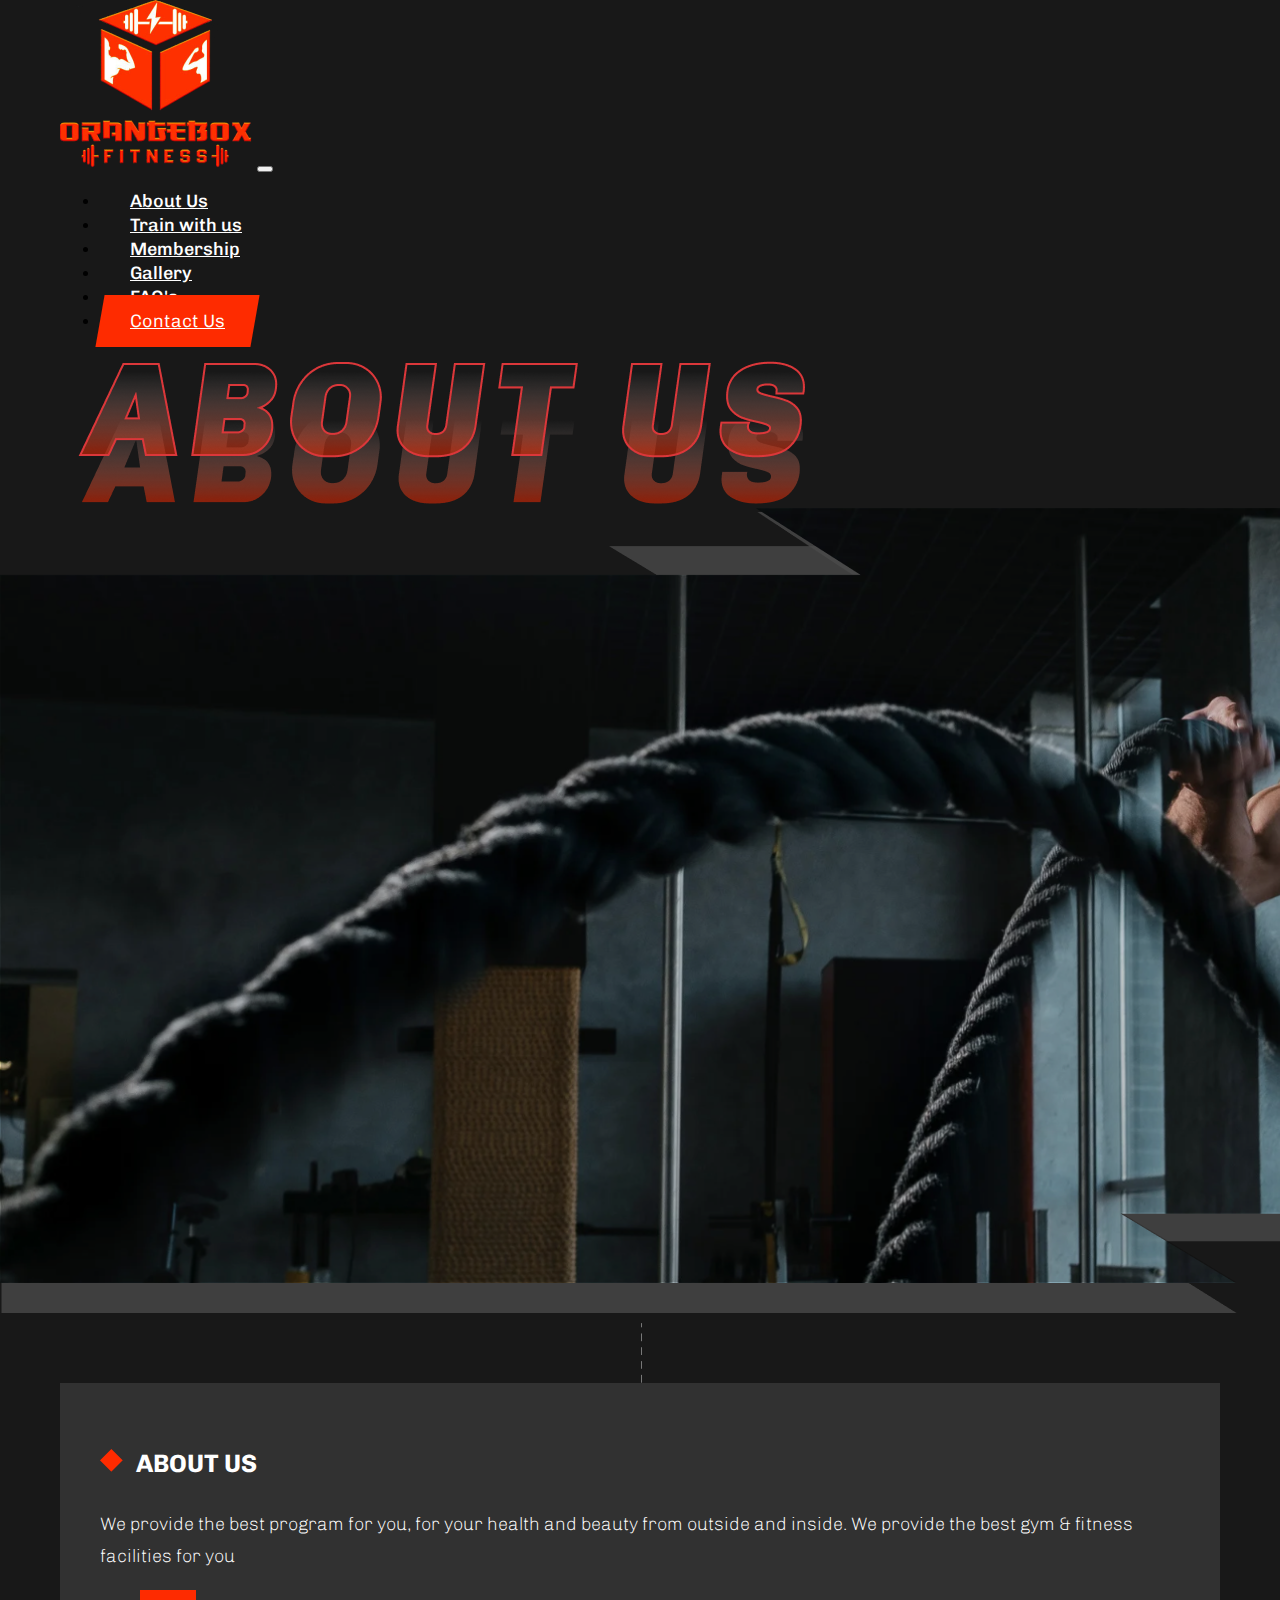
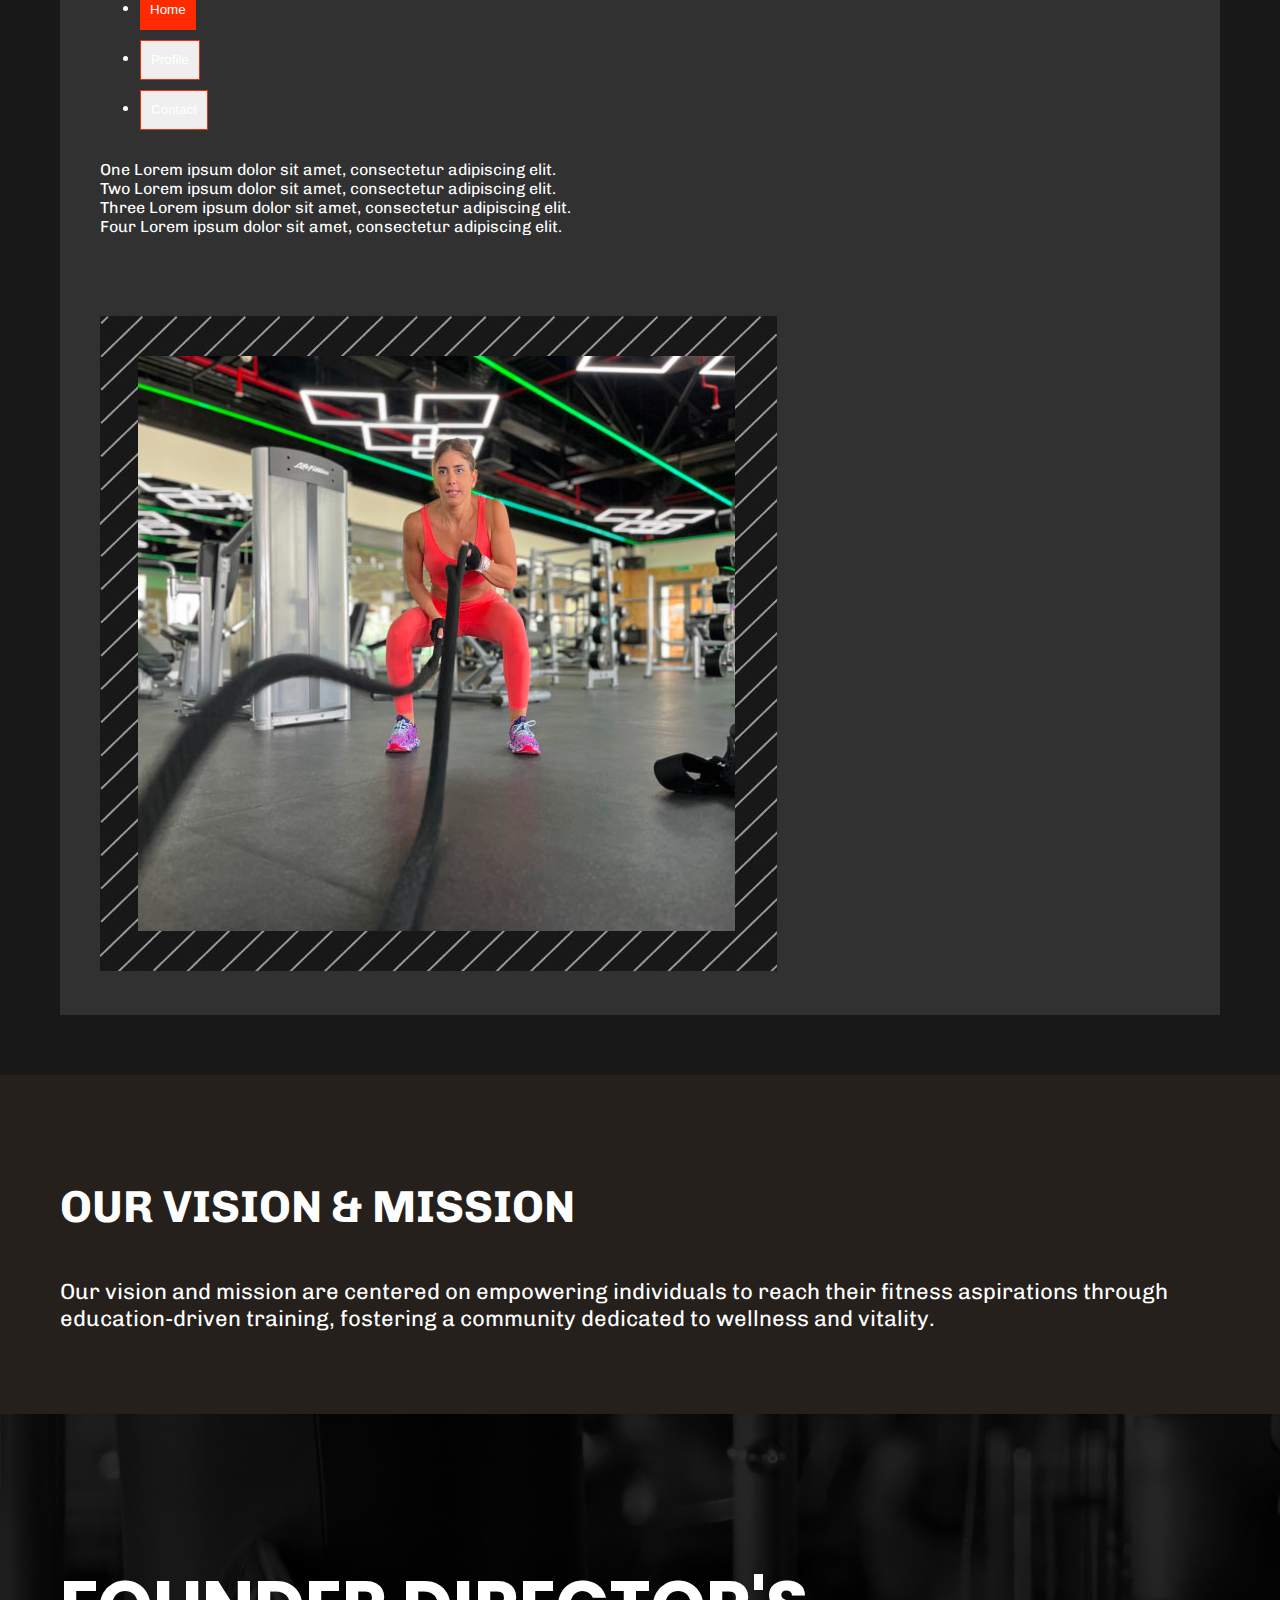
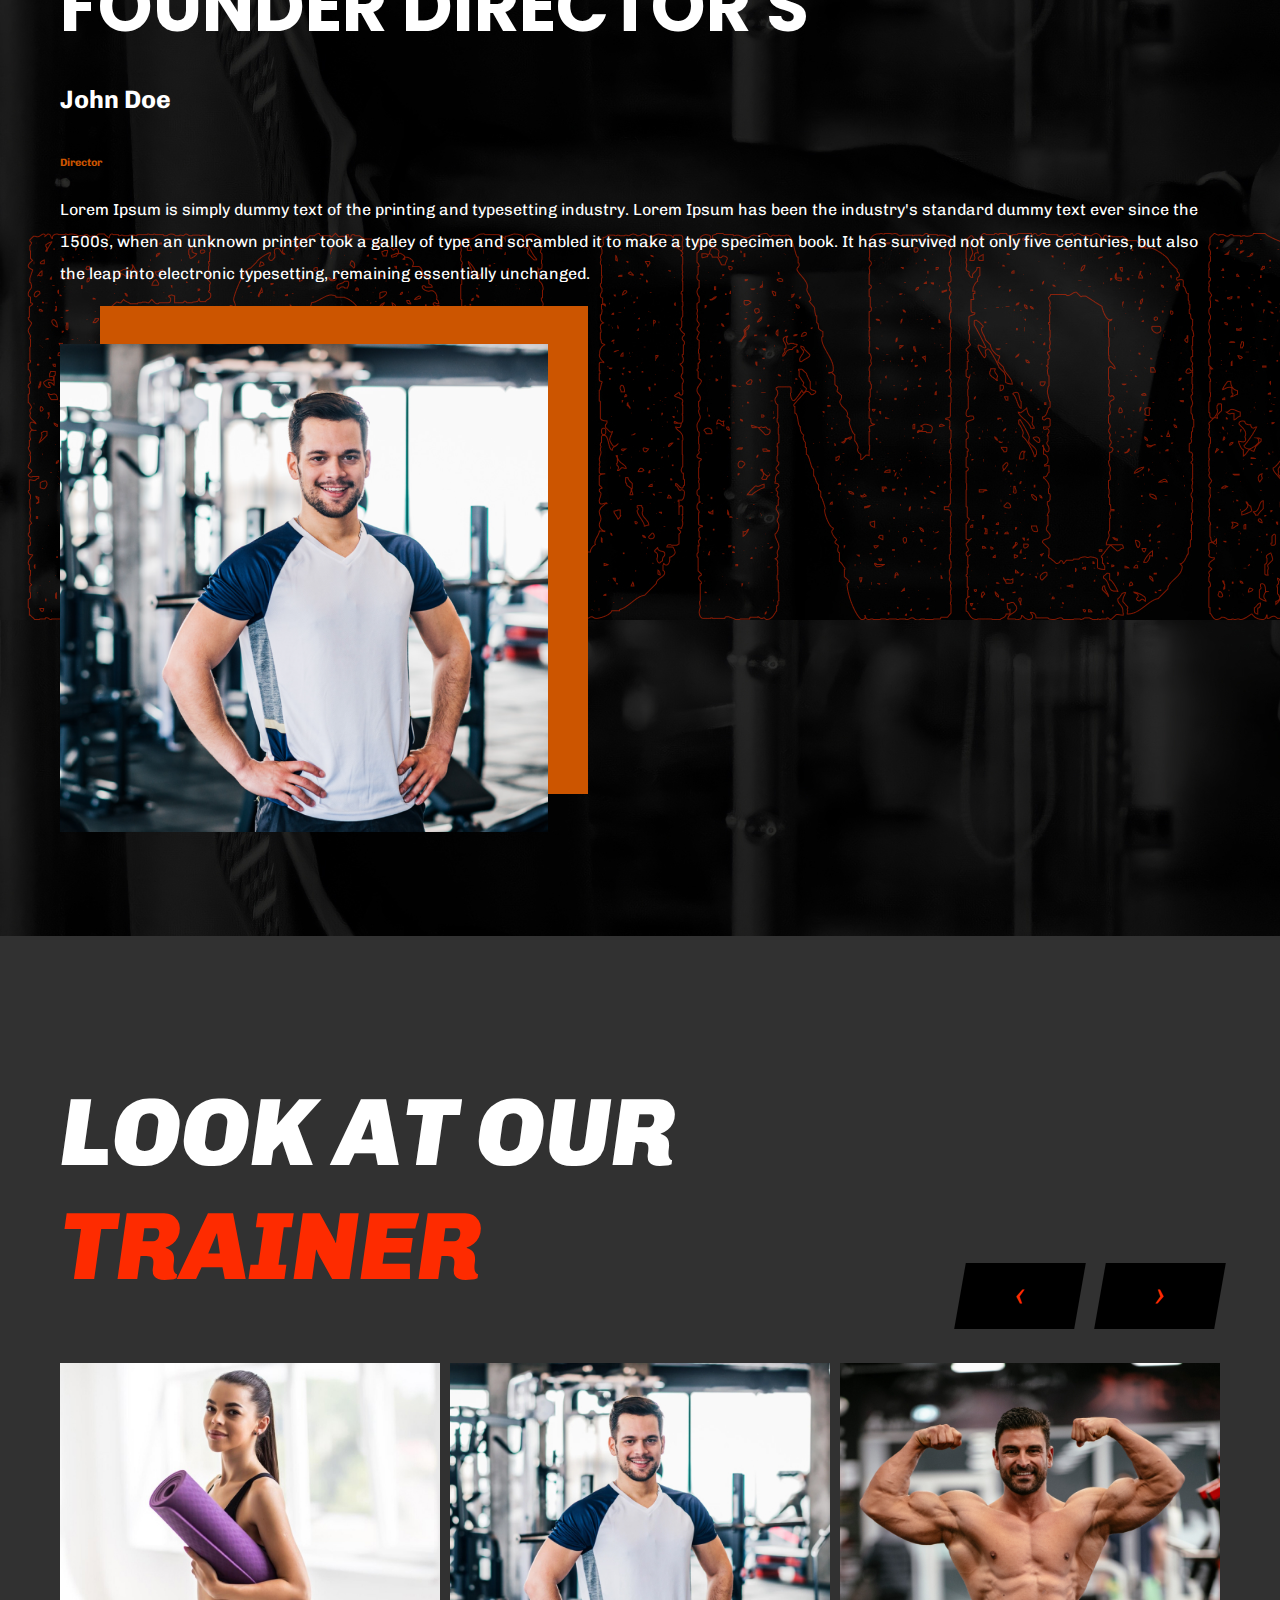
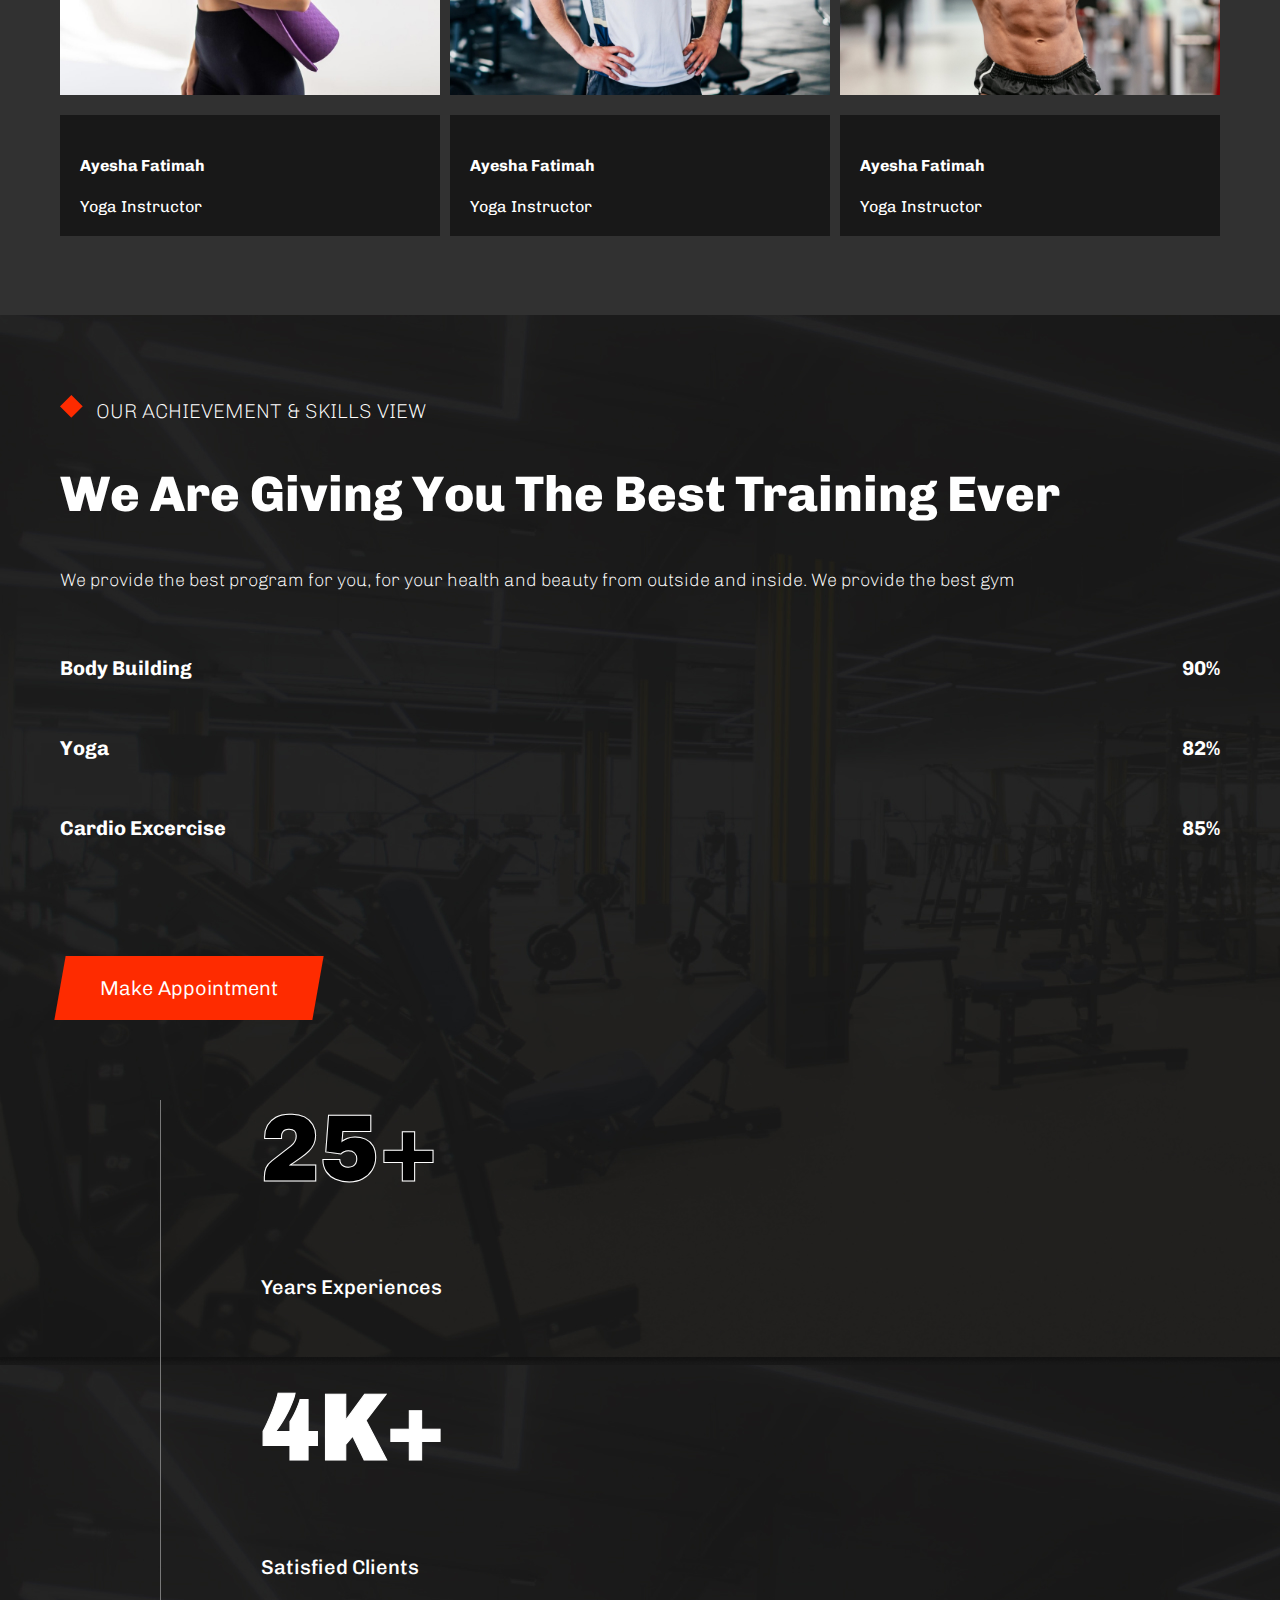
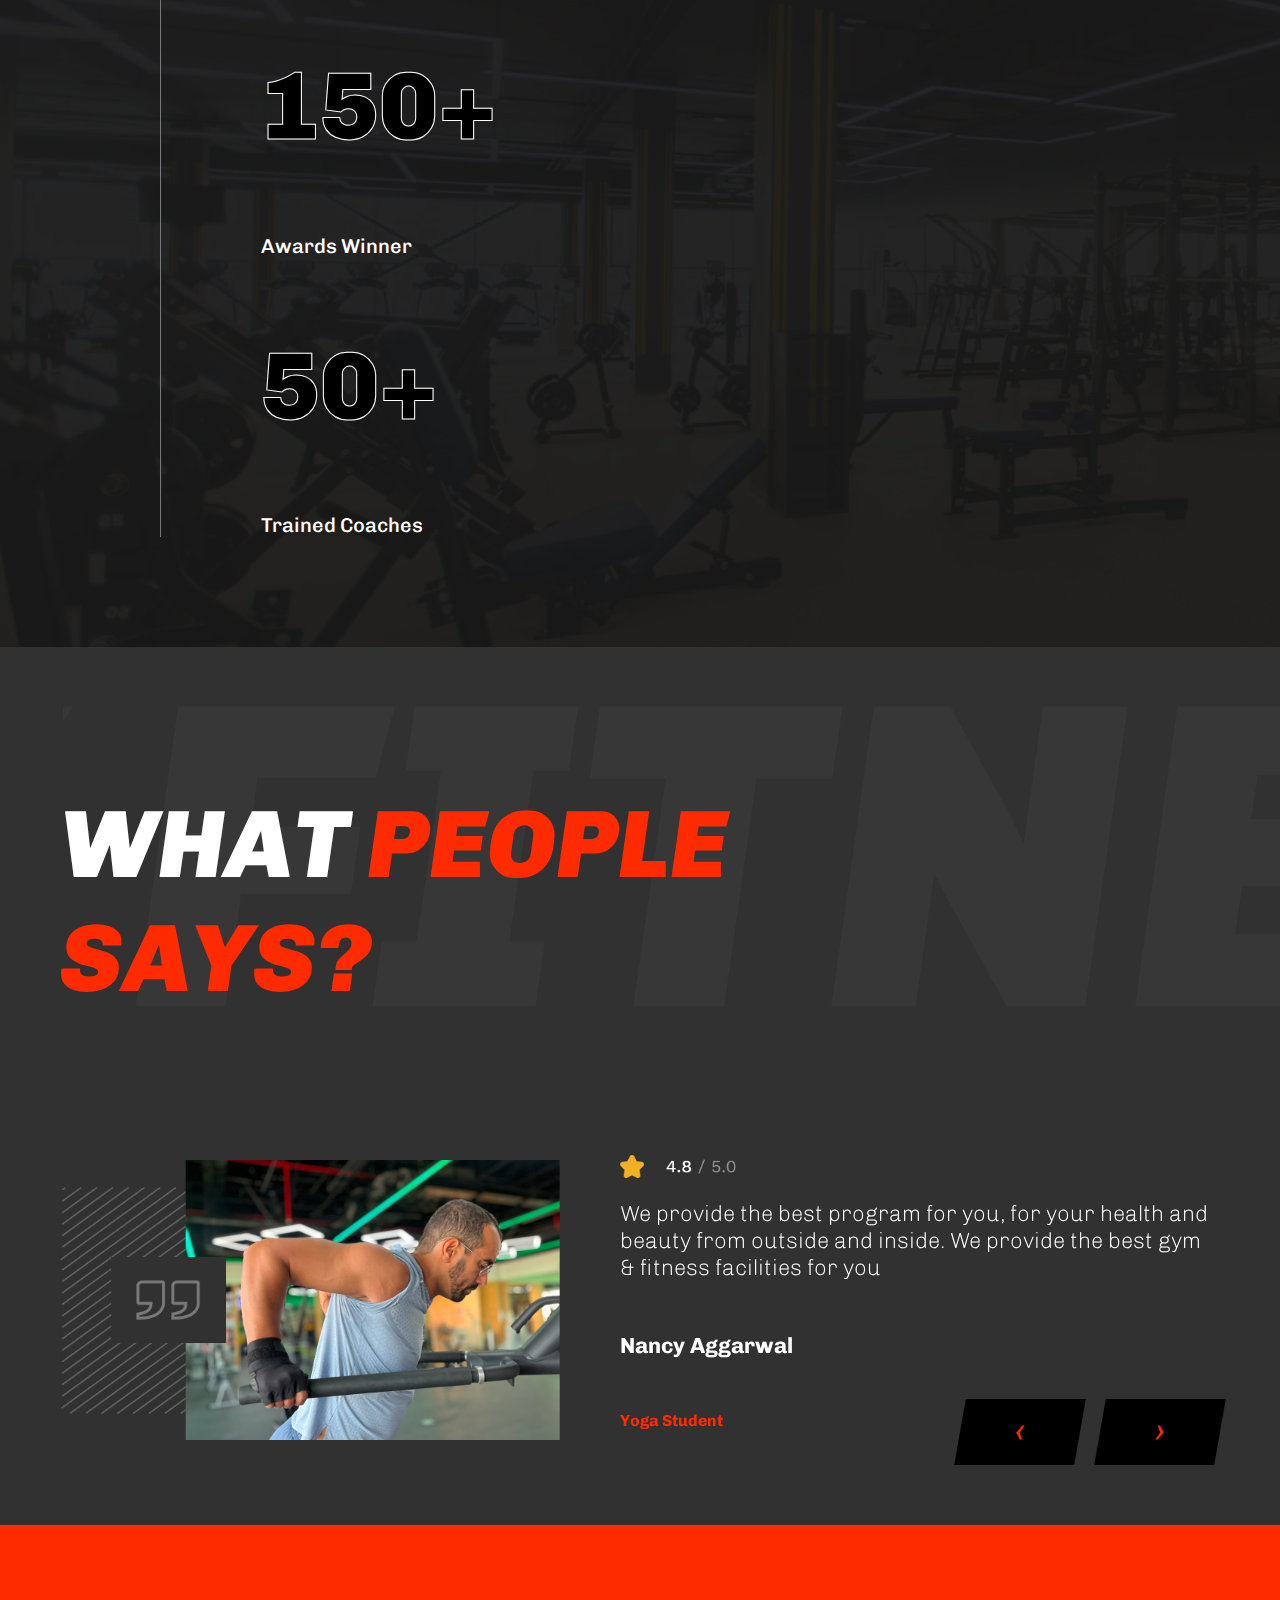
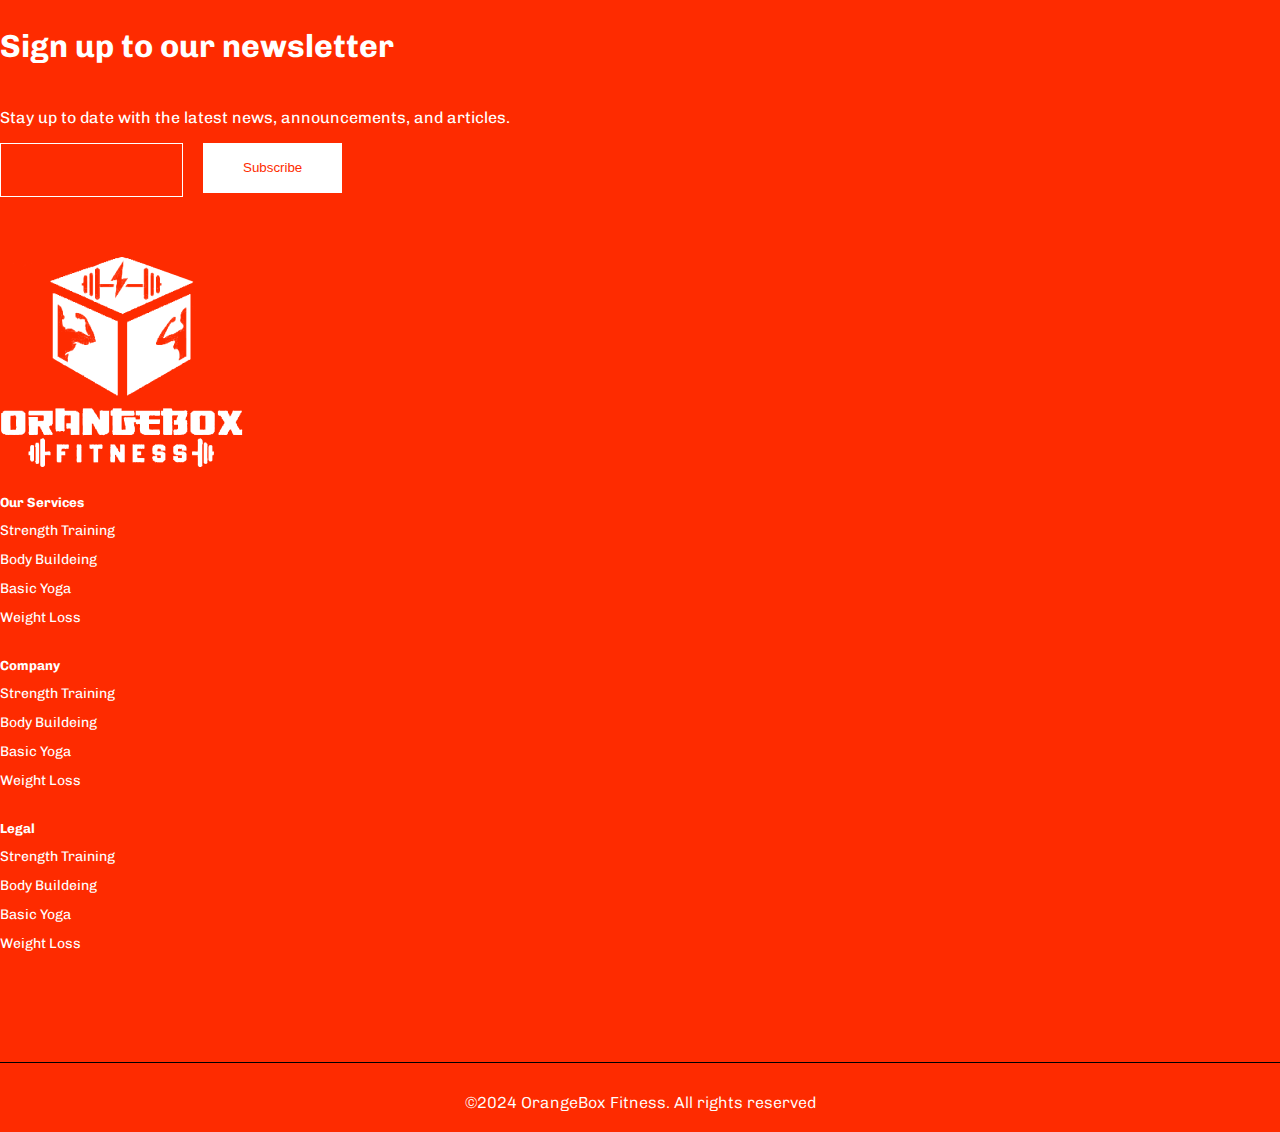
==== commit 25594cd0: "uiu" ====
--- a/about.html
+++ b/about.html
@@ -35,7 +35,7 @@
                                 <a class="nav-link" href="about.html">About Us</a>
                             </li>
                             <li class="nav-item">
-                                <a class="nav-link" href="#">Train with us</a>
+                                <a class="nav-link" href="services.html">Train with us</a>
                             </li>
                             <li class="nav-item">
                                 <a class="nav-link" href="#">Membership</a>
--- a/css/style.css
+++ b/css/style.css
@@ -541,6 +541,20 @@
 .space-top-bottom100{
     padding: 100px 0px;
 }
+.services-page-section .trainer-intro{
+    background-color: #1E232A;
+    margin-top: 0px;
+}
+.services-page-section .trainer-intro h4{
+    margin-bottom: 0px;
+    text-transform: uppercase;
+}
+.trainer-intro p{
+    margin-bottom: 0px;
+}
+.services-page-section .trainer-bio-box{
+    margin-bottom: 40px;
+}
 @media only screen and (max-width:1199px){
 
     .navbar-expand-md .navbar-nav .nav-link{
